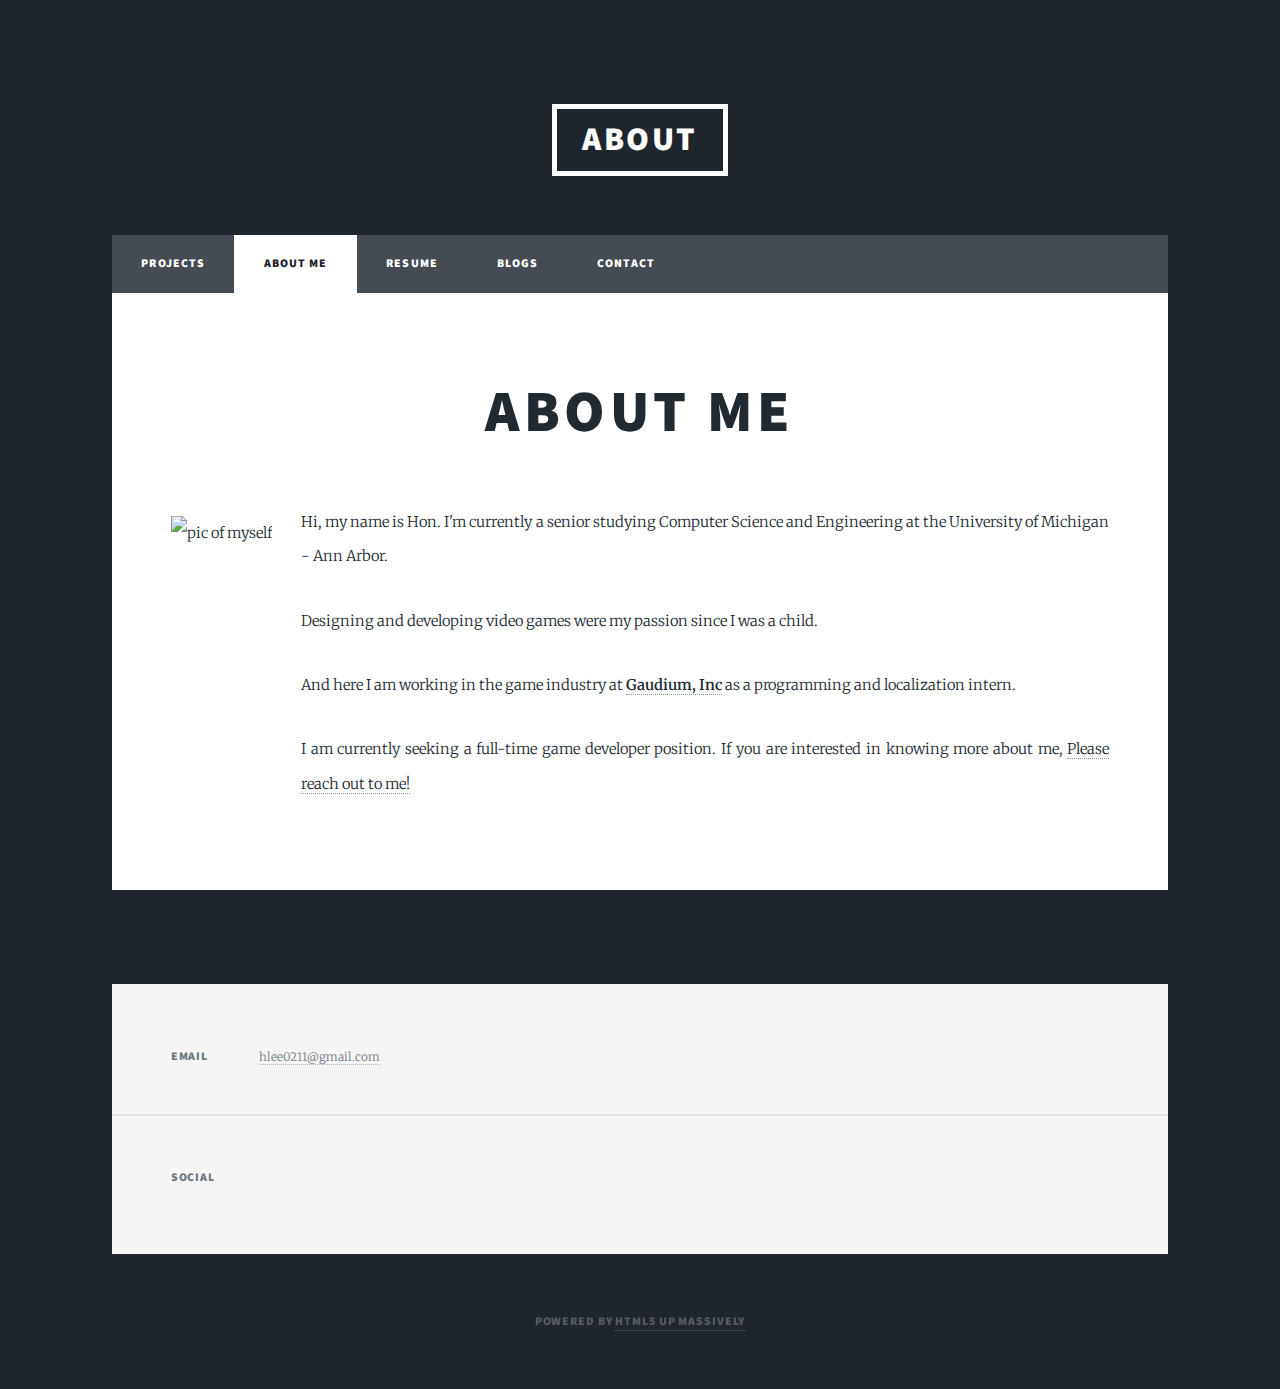
==== aboutme.html @ a2ba88b8 "added 494 p1 for the projects section" ====
<!DOCTYPE HTML>
<!--
	Massively by HTML5 UP
	html5up.net | @ajlkn
	Free for personal and commercial use under the CCA 3.0 license (html5up.net/license)
-->
<html>

<head>
	<title>Hon Lee - About Me</title>
	<meta charset="utf-8" />
	<meta name="viewport" content="width=device-width, initial-scale=1, user-scalable=no" />
	<link rel="stylesheet" href="assets/css/main.css" />
	<link rel="icon" href="/images/city.jpg" type="image/x-icon">
	<noscript>
		<link rel="stylesheet" href="assets/css/noscript.css" />
	</noscript>
</head>

<body class="is-preload">

	<!-- Wrapper -->
	<div id="wrapper">

		<!-- Header -->
		<header id="header">
			<a href="index.html" class="logo">About</a>
		</header>

		<!-- Nav -->
		<nav id="nav">
			<ul class="links">
				<li><a href="index.html">Projects</a></li>
				<li class="active"><a href="aboutme.html">About Me</a></li>
				<li><a href="https://drive.google.com/file/d/1wNzerjUPJfGMa-IlzcF_glGGhJd6Kd8p/view?usp=sharing"
						target="_blank">Resume</a></li>
				<li><a href="blogs.html">Blogs</a></li>
				<li><a href="contact.html">Contact</a></li>
			</ul>

			<ul class="icons">
				<li><a href="https://www.linkedin.com/in/hon-lee-542b43191/" target="_blank"
						class="icon brands alt fa-linkedin"><span class="label">LinkedIn</span></a></li>
				<li><a href="https://github.com/hlee9911" target="_blank" class="icon brands alt fa-github"><span
							class="label">GitHub</span></a></li>
			</ul>
		</nav>

		<!-- Main -->
		<div id="main">

			<!-- Post -->
			<section class="post">
				<header class="major">
					<h1>About Me</h1>
				</header>
				<div class="image left"><img src="images/DSC_0169.jpg" alt="pic of myself" height="450" />
				</div>
				<p>Hi, my name is Hon. I'm currently a senior studying Computer Science and Engineering at the
					University of Michigan -
					Ann Arbor.</p>
				<p>Designing and developing video games were my passion since I was a child.</p>
				<p>And here I am working in the game industry at <a href="https://www.gaudiumstudio.com/"
						target="_blank"><b>Gaudium,
							Inc</b></a> as a
					programming and localization intern. </p>
				<p>I am currently seeking a full-time game developer position.
					If you are interested in knowing more about me, <a href="contact.html">Please reach out to me!</a>
				</p>
				<!--<p>I can't wait to dive deeply in the game industry once I graduate!</p>-->

			</section>
		</div>

		<!-- Footer -->
		<footer id="footer">
			<!--
			<section>
				<form method="post" action="#">
					<div class="fields">
						<div class="field">
							<label for="name">Name</label>
							<input type="text" name="name" id="name" />
						</div>
						<div class="field">
							<label for="email">Email</label>
							<input type="text" name="email" id="email" />
						</div>
						<div class="field">
							<label for="message">Message</label>
							<textarea name="message" id="message" rows="3"></textarea>
						</div>
					</div>
					<ul class="actions">
						<li><input type="submit" value="Send Message" /></li>
					</ul>
				</form>
			</section>
			-->
			<section class="split contact">
				<!--
				<section class="alt">
					<h3>Address</h3>
					<p>1234 Somewhere Road #87257<br />
						Nashville, TN 00000-0000</p>
				</section>
				<section>
					<h3>Phone</h3>
					<p><a href="#">(000) 000-0000</a></p>
				</section>
				-->
				<section>
					<h3>Email</h3>
					<p><a href="mailto:hlee0211@gmail.com">hlee0211@gmail.com</a></p>
				</section>
				<section>
					<h3>Social</h3>
					</ul>
					<ul class="icons alt">
						<li><a href="https://www.linkedin.com/in/hon-lee-542b43191/" target="_blank"
								class="icon brands alt fa-linkedin"><span class="label">LinkedIn</span></a></li>
						<li><a href="https://github.com/hlee9911" target="_blank"
								class="icon brands alt fa-github"><span class="label">GitHub</span></a></li>
					</ul>
					<!--
						<ul class="icons alt">
							<li><a href="#" class="icon brands alt fa-twitter"><span class="label">Twitter</span></a></li>
							<li><a href="#" class="icon brands alt fa-facebook-f"><span class="label">Facebook</span></a>
							</li>
							<li><a href="#" class="icon brands alt fa-instagram"><span class="label">Instagram</span></a>
							</li>
							<li><a href="#" class="icon brands alt fa-github"><span class="label">GitHub</span></a></li>
							</ul>
							-->
				</section>
			</section>
		</footer>

		<!-- Copyright -->
		<div id="copyright">
			<ul>
				<li>Powered by <a href="https://html5up.net">HTML5 UP Massively</a></li>
			</ul>
		</div>

	</div>

	<!-- Scripts -->
	<script src="assets/js/jquery.min.js"></script>
	<script src="assets/js/jquery.scrollex.min.js"></script>
	<script src="assets/js/jquery.scrolly.min.js"></script>
	<script src="assets/js/browser.min.js"></script>
	<script src="assets/js/breakpoints.min.js"></script>
	<script src="assets/js/util.js"></script>
	<script src="assets/js/main.js"></script>

</body>

</html>
---- assets/css/main.css ----
@import url(fontawesome-all.min.css);
@import url("https://fonts.googleapis.com/css?family=Merriweather:300,700,300italic,700italic|Source+Sans+Pro:900");

/*
	Massively by HTML5 UP
	html5up.net | @ajlkn
	Free for personal and commercial use under the CCA 3.0 license (html5up.net/license)
*/

html,
body,
div,
span,
applet,
object,
iframe,
h1,
h2,
h3,
h4,
h5,
h6,
p,
blockquote,
pre,
a,
abbr,
acronym,
address,
big,
cite,
code,
del,
dfn,
em,
img,
ins,
kbd,
q,
s,
samp,
small,
strike,
strong,
sub,
sup,
tt,
var,
b,
u,
i,
center,
dl,
dt,
dd,
ol,
ul,
li,
fieldset,
form,
label,
legend,
table,
caption,
tbody,
tfoot,
thead,
tr,
th,
td,
article,
aside,
canvas,
details,
embed,
figure,
figcaption,
footer,
header,
hgroup,
menu,
nav,
output,
ruby,
section,
summary,
time,
mark,
audio,
video {
	margin: 0;
	padding: 0;
	border: 0;
	font-size: 100%;
	font: inherit;
	vertical-align: baseline;
}

article,
aside,
details,
figcaption,
figure,
footer,
header,
hgroup,
menu,
nav,
section {
	display: block;
}

body {
	line-height: 1;
}

ol,
ul {
	list-style: none;
}

blockquote,
q {
	quotes: none;
}

blockquote:before,
blockquote:after,
q:before,
q:after {
	content: '';
	content: none;
}

table {
	border-collapse: collapse;
	border-spacing: 0;
}

body {
	-webkit-text-size-adjust: none;
}

mark {
	background-color: transparent;
	color: inherit;
}

input::-moz-focus-inner {
	border: 0;
	padding: 0;
}

input,
select,
textarea {
	-moz-appearance: none;
	-webkit-appearance: none;
	-ms-appearance: none;
	appearance: none;
}

/* Basic */

@-ms-viewport {
	width: device-width;
}

body {
	-ms-overflow-style: scrollbar;
}

@media screen and (max-width: 480px) {

	html,
	body {
		min-width: 320px;
	}

}

html {
	box-sizing: border-box;
}

*,
*:before,
*:after {
	box-sizing: inherit;
}

body {
	background-color: #1e252d;
}

body.is-preload *,
body.is-preload *:before,
body.is-preload *:after {
	-moz-animation: none !important;
	-webkit-animation: none !important;
	-ms-animation: none !important;
	animation: none !important;
	-moz-transition: none !important;
	-webkit-transition: none !important;
	-ms-transition: none !important;
	transition: none !important;
}

/* Type */

html {
	font-size: 16pt;
}

@media screen and (max-width: 1680px) {

	html {
		font-size: 12pt;
	}

}

@media screen and (max-width: 1280px) {

	html {
		font-size: 11pt;
	}

}

@media screen and (max-width: 360px) {

	html {
		font-size: 10pt;
	}

}

body {
	color: #212931;
}

body,
input,
select,
textarea {
	font-family: "Merriweather", Georgia, serif;
	font-weight: 300;
	font-size: 1rem;
	line-height: 2.375;
}

a {
	-moz-transition: color 0.2s ease-in-out, background-color 0.2s ease-in-out, border-color 0.2s ease-in-out, box-shadow 0.2s ease-in-out;
	-webkit-transition: color 0.2s ease-in-out, background-color 0.2s ease-in-out, border-color 0.2s ease-in-out, box-shadow 0.2s ease-in-out;
	-ms-transition: color 0.2s ease-in-out, background-color 0.2s ease-in-out, border-color 0.2s ease-in-out, box-shadow 0.2s ease-in-out;
	transition: color 0.2s ease-in-out, background-color 0.2s ease-in-out, border-color 0.2s ease-in-out, box-shadow 0.2s ease-in-out;
	border-bottom: dotted 1px;
	text-decoration: none;
}

a:hover {
	border-bottom-color: transparent;
}

strong,
b {
	font-weight: 600;
}

em,
i {
	font-style: italic;
}

p {
	text-align: justify;
	margin: 0 0 2rem 0;
}

h1,
h2,
h3,
h4,
h5,
h6 {
	font-family: "Source Sans Pro", Helvetica, sans-serif;
	font-weight: 900;
	line-height: 1.5;
	letter-spacing: 0.075em;
	text-transform: uppercase;
	margin: 0 0 1rem 0;
}

h1 a,
h2 a,
h3 a,
h4 a,
h5 a,
h6 a {
	border-bottom: 0;
	color: inherit;
	text-decoration: none;
}

h1 {
	font-size: 4rem;
	line-height: 1.1;
	margin: 0 0 2rem 0;
}

h2 {
	font-size: 1.75rem;
	line-height: 1.3;
	margin: 0 0 1.5rem 0;
}

h3 {
	font-size: 1.25rem;
	margin: 0 0 1.5rem 0;
}

h4 {
	font-size: 1rem;
}

h5 {
	font-size: 0.9rem;
}

h6 {
	font-size: 0.8rem;
}

sub {
	font-size: 0.8rem;
	position: relative;
	top: 0.5rem;
}

sup {
	font-size: 0.8rem;
	position: relative;
	top: -0.5rem;
}

blockquote {
	border-left: solid 4px;
	font-style: italic;
	margin: 0 0 2rem 0;
	padding: 0.5rem 0 0.5rem 2rem;
}

code {
	border: solid 2px;
	font-family: "Courier New", monospace;
	font-size: 0.9rem;
	margin: 0 0.25rem;
	padding: 0.25rem 0.65rem;
}

pre {
	-webkit-overflow-scrolling: touch;
	font-family: "Courier New", monospace;
	font-size: 0.9rem;
	margin: 0 0 2rem 0;
}

pre code {
	display: block;
	line-height: 1.75;
	padding: 1rem 1.5rem;
	overflow-x: auto;
}

hr {
	border: 0;
	border-bottom: solid 2px;
	margin: 3rem 0;
}

hr.major {
	margin: 5rem 0;
}

.align-left {
	text-align: left;
}

.align-center {
	text-align: center;
}

.align-right {
	text-align: right;
}

input,
select,
textarea {
	color: #212931;
}

a {
	color: #212931;
	border-bottom-color: rgba(33, 41, 49, 0.5);
}

a:hover {
	border-bottom-color: transparent;
	color: #18bfef !important;
}

strong,
b {
	color: #212931;
}

h1,
h2,
h3,
h4,
h5,
h6 {
	color: #212931;
}

blockquote {
	border-left-color: #eeeeee;
}

code {
	background: rgba(220, 220, 220, 0.25);
	border-color: #eeeeee;
}

hr {
	border-bottom-color: #eeeeee;
}

/* Row */

.row {
	display: flex;
	flex-wrap: wrap;
	box-sizing: border-box;
	align-items: stretch;
}

.row>* {
	box-sizing: border-box;
}

.row.gtr-uniform>*> :last-child {
	margin-bottom: 0;
}

.row.aln-left {
	justify-content: flex-start;
}

.row.aln-center {
	justify-content: center;
}

.row.aln-right {
	justify-content: flex-end;
}

.row.aln-top {
	align-items: flex-start;
}

.row.aln-middle {
	align-items: center;
}

.row.aln-bottom {
	align-items: flex-end;
}

.row>.imp {
	order: -1;
}

.row>.col-1 {
	width: 8.33333%;
}

.row>.off-1 {
	margin-left: 8.33333%;
}

.row>.col-2 {
	width: 16.66667%;
}

.row>.off-2 {
	margin-left: 16.66667%;
}

.row>.col-3 {
	width: 25%;
}

.row>.off-3 {
	margin-left: 25%;
}

.row>.col-4 {
	width: 33.33333%;
}

.row>.off-4 {
	margin-left: 33.33333%;
}

.row>.col-5 {
	width: 41.66667%;
}

.row>.off-5 {
	margin-left: 41.66667%;
}

.row>.col-6 {
	width: 50%;
}

.row>.off-6 {
	margin-left: 50%;
}

.row>.col-7 {
	width: 58.33333%;
}

.row>.off-7 {
	margin-left: 58.33333%;
}

.row>.col-8 {
	width: 66.66667%;
}

.row>.off-8 {
	margin-left: 66.66667%;
}

.row>.col-9 {
	width: 75%;
}

.row>.off-9 {
	margin-left: 75%;
}

.row>.col-10 {
	width: 83.33333%;
}

.row>.off-10 {
	margin-left: 83.33333%;
}

.row>.col-11 {
	width: 91.66667%;
}

.row>.off-11 {
	margin-left: 91.66667%;
}

.row>.col-12 {
	width: 100%;
}

.row>.off-12 {
	margin-left: 100%;
}

.row.gtr-0 {
	margin-top: 0;
	margin-left: 0rem;
}

.row.gtr-0>* {
	padding: 0 0 0 0rem;
}

.row.gtr-0.gtr-uniform {
	margin-top: 0rem;
}

.row.gtr-0.gtr-uniform>* {
	padding-top: 0rem;
}

.row.gtr-25 {
	margin-top: 0;
	margin-left: -0.375rem;
}

.row.gtr-25>* {
	padding: 0 0 0 0.375rem;
}

.row.gtr-25.gtr-uniform {
	margin-top: -0.375rem;
}

.row.gtr-25.gtr-uniform>* {
	padding-top: 0.375rem;
}

.row.gtr-50 {
	margin-top: 0;
	margin-left: -0.75rem;
}

.row.gtr-50>* {
	padding: 0 0 0 0.75rem;
}

.row.gtr-50.gtr-uniform {
	margin-top: -0.75rem;
}

.row.gtr-50.gtr-uniform>* {
	padding-top: 0.75rem;
}

.row {
	margin-top: 0;
	margin-left: -1.5rem;
}

.row>* {
	padding: 0 0 0 1.5rem;
}

.row.gtr-uniform {
	margin-top: -1.5rem;
}

.row.gtr-uniform>* {
	padding-top: 1.5rem;
}

.row.gtr-150 {
	margin-top: 0;
	margin-left: -2.25rem;
}

.row.gtr-150>* {
	padding: 0 0 0 2.25rem;
}

.row.gtr-150.gtr-uniform {
	margin-top: -2.25rem;
}

.row.gtr-150.gtr-uniform>* {
	padding-top: 2.25rem;
}

.row.gtr-200 {
	margin-top: 0;
	margin-left: -3rem;
}

.row.gtr-200>* {
	padding: 0 0 0 3rem;
}

.row.gtr-200.gtr-uniform {
	margin-top: -3rem;
}

.row.gtr-200.gtr-uniform>* {
	padding-top: 3rem;
}

@media screen and (max-width: 1680px) {

	.row {
		display: flex;
		flex-wrap: wrap;
		box-sizing: border-box;
		align-items: stretch;
	}

	.row>* {
		box-sizing: border-box;
	}

	.row.gtr-uniform>*> :last-child {
		margin-bottom: 0;
	}

	.row.aln-left {
		justify-content: flex-start;
	}

	.row.aln-center {
		justify-content: center;
	}

	.row.aln-right {
		justify-content: flex-end;
	}

	.row.aln-top {
		align-items: flex-start;
	}

	.row.aln-middle {
		align-items: center;
	}

	.row.aln-bottom {
		align-items: flex-end;
	}

	.row>.imp-xlarge {
		order: -1;
	}

	.row>.col-1-xlarge {
		width: 8.33333%;
	}

	.row>.off-1-xlarge {
		margin-left: 8.33333%;
	}

	.row>.col-2-xlarge {
		width: 16.66667%;
	}

	.row>.off-2-xlarge {
		margin-left: 16.66667%;
	}

	.row>.col-3-xlarge {
		width: 25%;
	}

	.row>.off-3-xlarge {
		margin-left: 25%;
	}

	.row>.col-4-xlarge {
		width: 33.33333%;
	}

	.row>.off-4-xlarge {
		margin-left: 33.33333%;
	}

	.row>.col-5-xlarge {
		width: 41.66667%;
	}

	.row>.off-5-xlarge {
		margin-left: 41.66667%;
	}

	.row>.col-6-xlarge {
		width: 50%;
	}

	.row>.off-6-xlarge {
		margin-left: 50%;
	}

	.row>.col-7-xlarge {
		width: 58.33333%;
	}

	.row>.off-7-xlarge {
		margin-left: 58.33333%;
	}

	.row>.col-8-xlarge {
		width: 66.66667%;
	}

	.row>.off-8-xlarge {
		margin-left: 66.66667%;
	}

	.row>.col-9-xlarge {
		width: 75%;
	}

	.row>.off-9-xlarge {
		margin-left: 75%;
	}

	.row>.col-10-xlarge {
		width: 83.33333%;
	}

	.row>.off-10-xlarge {
		margin-left: 83.33333%;
	}

	.row>.col-11-xlarge {
		width: 91.66667%;
	}

	.row>.off-11-xlarge {
		margin-left: 91.66667%;
	}

	.row>.col-12-xlarge {
		width: 100%;
	}

	.row>.off-12-xlarge {
		margin-left: 100%;
	}

	.row.gtr-0 {
		margin-top: 0;
		margin-left: 0rem;
	}

	.row.gtr-0>* {
		padding: 0 0 0 0rem;
	}

	.row.gtr-0.gtr-uniform {
		margin-top: 0rem;
	}

	.row.gtr-0.gtr-uniform>* {
		padding-top: 0rem;
	}

	.row.gtr-25 {
		margin-top: 0;
		margin-left: -0.375rem;
	}

	.row.gtr-25>* {
		padding: 0 0 0 0.375rem;
	}

	.row.gtr-25.gtr-uniform {
		margin-top: -0.375rem;
	}

	.row.gtr-25.gtr-uniform>* {
		padding-top: 0.375rem;
	}

	.row.gtr-50 {
		margin-top: 0;
		margin-left: -0.75rem;
	}

	.row.gtr-50>* {
		padding: 0 0 0 0.75rem;
	}

	.row.gtr-50.gtr-uniform {
		margin-top: -0.75rem;
	}

	.row.gtr-50.gtr-uniform>* {
		padding-top: 0.75rem;
	}

	.row {
		margin-top: 0;
		margin-left: -1.5rem;
	}

	.row>* {
		padding: 0 0 0 1.5rem;
	}

	.row.gtr-uniform {
		margin-top: -1.5rem;
	}

	.row.gtr-uniform>* {
		padding-top: 1.5rem;
	}

	.row.gtr-150 {
		margin-top: 0;
		margin-left: -2.25rem;
	}

	.row.gtr-150>* {
		padding: 0 0 0 2.25rem;
	}

	.row.gtr-150.gtr-uniform {
		margin-top: -2.25rem;
	}

	.row.gtr-150.gtr-uniform>* {
		padding-top: 2.25rem;
	}

	.row.gtr-200 {
		margin-top: 0;
		margin-left: -3rem;
	}

	.row.gtr-200>* {
		padding: 0 0 0 3rem;
	}

	.row.gtr-200.gtr-uniform {
		margin-top: -3rem;
	}

	.row.gtr-200.gtr-uniform>* {
		padding-top: 3rem;
	}

}

@media screen and (max-width: 1280px) {

	.row {
		display: flex;
		flex-wrap: wrap;
		box-sizing: border-box;
		align-items: stretch;
	}

	.row>* {
		box-sizing: border-box;
	}

	.row.gtr-uniform>*> :last-child {
		margin-bottom: 0;
	}

	.row.aln-left {
		justify-content: flex-start;
	}

	.row.aln-center {
		justify-content: center;
	}

	.row.aln-right {
		justify-content: flex-end;
	}

	.row.aln-top {
		align-items: flex-start;
	}

	.row.aln-middle {
		align-items: center;
	}

	.row.aln-bottom {
		align-items: flex-end;
	}

	.row>.imp-large {
		order: -1;
	}

	.row>.col-1-large {
		width: 8.33333%;
	}

	.row>.off-1-large {
		margin-left: 8.33333%;
	}

	.row>.col-2-large {
		width: 16.66667%;
	}

	.row>.off-2-large {
		margin-left: 16.66667%;
	}

	.row>.col-3-large {
		width: 25%;
	}

	.row>.off-3-large {
		margin-left: 25%;
	}

	.row>.col-4-large {
		width: 33.33333%;
	}

	.row>.off-4-large {
		margin-left: 33.33333%;
	}

	.row>.col-5-large {
		width: 41.66667%;
	}

	.row>.off-5-large {
		margin-left: 41.66667%;
	}

	.row>.col-6-large {
		width: 50%;
	}

	.row>.off-6-large {
		margin-left: 50%;
	}

	.row>.col-7-large {
		width: 58.33333%;
	}

	.row>.off-7-large {
		margin-left: 58.33333%;
	}

	.row>.col-8-large {
		width: 66.66667%;
	}

	.row>.off-8-large {
		margin-left: 66.66667%;
	}

	.row>.col-9-large {
		width: 75%;
	}

	.row>.off-9-large {
		margin-left: 75%;
	}

	.row>.col-10-large {
		width: 83.33333%;
	}

	.row>.off-10-large {
		margin-left: 83.33333%;
	}

	.row>.col-11-large {
		width: 91.66667%;
	}

	.row>.off-11-large {
		margin-left: 91.66667%;
	}

	.row>.col-12-large {
		width: 100%;
	}

	.row>.off-12-large {
		margin-left: 100%;
	}

	.row.gtr-0 {
		margin-top: 0;
		margin-left: 0rem;
	}

	.row.gtr-0>* {
		padding: 0 0 0 0rem;
	}

	.row.gtr-0.gtr-uniform {
		margin-top: 0rem;
	}

	.row.gtr-0.gtr-uniform>* {
		padding-top: 0rem;
	}

	.row.gtr-25 {
		margin-top: 0;
		margin-left: -0.375rem;
	}

	.row.gtr-25>* {
		padding: 0 0 0 0.375rem;
	}

	.row.gtr-25.gtr-uniform {
		margin-top: -0.375rem;
	}

	.row.gtr-25.gtr-uniform>* {
		padding-top: 0.375rem;
	}

	.row.gtr-50 {
		margin-top: 0;
		margin-left: -0.75rem;
	}

	.row.gtr-50>* {
		padding: 0 0 0 0.75rem;
	}

	.row.gtr-50.gtr-uniform {
		margin-top: -0.75rem;
	}

	.row.gtr-50.gtr-uniform>* {
		padding-top: 0.75rem;
	}

	.row {
		margin-top: 0;
		margin-left: -1.5rem;
	}

	.row>* {
		padding: 0 0 0 1.5rem;
	}

	.row.gtr-uniform {
		margin-top: -1.5rem;
	}

	.row.gtr-uniform>* {
		padding-top: 1.5rem;
	}

	.row.gtr-150 {
		margin-top: 0;
		margin-left: -2.25rem;
	}

	.row.gtr-150>* {
		padding: 0 0 0 2.25rem;
	}

	.row.gtr-150.gtr-uniform {
		margin-top: -2.25rem;
	}

	.row.gtr-150.gtr-uniform>* {
		padding-top: 2.25rem;
	}

	.row.gtr-200 {
		margin-top: 0;
		margin-left: -3rem;
	}

	.row.gtr-200>* {
		padding: 0 0 0 3rem;
	}

	.row.gtr-200.gtr-uniform {
		margin-top: -3rem;
	}

	.row.gtr-200.gtr-uniform>* {
		padding-top: 3rem;
	}

}

@media screen and (max-width: 980px) {

	.row {
		display: flex;
		flex-wrap: wrap;
		box-sizing: border-box;
		align-items: stretch;
	}

	.row>* {
		box-sizing: border-box;
	}

	.row.gtr-uniform>*> :last-child {
		margin-bottom: 0;
	}

	.row.aln-left {
		justify-content: flex-start;
	}

	.row.aln-center {
		justify-content: center;
	}

	.row.aln-right {
		justify-content: flex-end;
	}

	.row.aln-top {
		align-items: flex-start;
	}

	.row.aln-middle {
		align-items: center;
	}

	.row.aln-bottom {
		align-items: flex-end;
	}

	.row>.imp-medium {
		order: -1;
	}

	.row>.col-1-medium {
		width: 8.33333%;
	}

	.row>.off-1-medium {
		margin-left: 8.33333%;
	}

	.row>.col-2-medium {
		width: 16.66667%;
	}

	.row>.off-2-medium {
		margin-left: 16.66667%;
	}

	.row>.col-3-medium {
		width: 25%;
	}

	.row>.off-3-medium {
		margin-left: 25%;
	}

	.row>.col-4-medium {
		width: 33.33333%;
	}

	.row>.off-4-medium {
		margin-left: 33.33333%;
	}

	.row>.col-5-medium {
		width: 41.66667%;
	}

	.row>.off-5-medium {
		margin-left: 41.66667%;
	}

	.row>.col-6-medium {
		width: 50%;
	}

	.row>.off-6-medium {
		margin-left: 50%;
	}

	.row>.col-7-medium {
		width: 58.33333%;
	}

	.row>.off-7-medium {
		margin-left: 58.33333%;
	}

	.row>.col-8-medium {
		width: 66.66667%;
	}

	.row>.off-8-medium {
		margin-left: 66.66667%;
	}

	.row>.col-9-medium {
		width: 75%;
	}

	.row>.off-9-medium {
		margin-left: 75%;
	}

	.row>.col-10-medium {
		width: 83.33333%;
	}

	.row>.off-10-medium {
		margin-left: 83.33333%;
	}

	.row>.col-11-medium {
		width: 91.66667%;
	}

	.row>.off-11-medium {
		margin-left: 91.66667%;
	}

	.row>.col-12-medium {
		width: 100%;
	}

	.row>.off-12-medium {
		margin-left: 100%;
	}

	.row.gtr-0 {
		margin-top: 0;
		margin-left: 0rem;
	}

	.row.gtr-0>* {
		padding: 0 0 0 0rem;
	}

	.row.gtr-0.gtr-uniform {
		margin-top: 0rem;
	}

	.row.gtr-0.gtr-uniform>* {
		padding-top: 0rem;
	}

	.row.gtr-25 {
		margin-top: 0;
		margin-left: -0.375rem;
	}

	.row.gtr-25>* {
		padding: 0 0 0 0.375rem;
	}

	.row.gtr-25.gtr-uniform {
		margin-top: -0.375rem;
	}

	.row.gtr-25.gtr-uniform>* {
		padding-top: 0.375rem;
	}

	.row.gtr-50 {
		margin-top: 0;
		margin-left: -0.75rem;
	}

	.row.gtr-50>* {
		padding: 0 0 0 0.75rem;
	}

	.row.gtr-50.gtr-uniform {
		margin-top: -0.75rem;
	}

	.row.gtr-50.gtr-uniform>* {
		padding-top: 0.75rem;
	}

	.row {
		margin-top: 0;
		margin-left: -1.5rem;
	}

	.row>* {
		padding: 0 0 0 1.5rem;
	}

	.row.gtr-uniform {
		margin-top: -1.5rem;
	}

	.row.gtr-uniform>* {
		padding-top: 1.5rem;
	}

	.row.gtr-150 {
		margin-top: 0;
		margin-left: -2.25rem;
	}

	.row.gtr-150>* {
		padding: 0 0 0 2.25rem;
	}

	.row.gtr-150.gtr-uniform {
		margin-top: -2.25rem;
	}

	.row.gtr-150.gtr-uniform>* {
		padding-top: 2.25rem;
	}

	.row.gtr-200 {
		margin-top: 0;
		margin-left: -3rem;
	}

	.row.gtr-200>* {
		padding: 0 0 0 3rem;
	}

	.row.gtr-200.gtr-uniform {
		margin-top: -3rem;
	}

	.row.gtr-200.gtr-uniform>* {
		padding-top: 3rem;
	}

}

@media screen and (max-width: 736px) {

	.row {
		display: flex;
		flex-wrap: wrap;
		box-sizing: border-box;
		align-items: stretch;
	}

	.row>* {
		box-sizing: border-box;
	}

	.row.gtr-uniform>*> :last-child {
		margin-bottom: 0;
	}

	.row.aln-left {
		justify-content: flex-start;
	}

	.row.aln-center {
		justify-content: center;
	}

	.row.aln-right {
		justify-content: flex-end;
	}

	.row.aln-top {
		align-items: flex-start;
	}

	.row.aln-middle {
		align-items: center;
	}

	.row.aln-bottom {
		align-items: flex-end;
	}

	.row>.imp-small {
		order: -1;
	}

	.row>.col-1-small {
		width: 8.33333%;
	}

	.row>.off-1-small {
		margin-left: 8.33333%;
	}

	.row>.col-2-small {
		width: 16.66667%;
	}

	.row>.off-2-small {
		margin-left: 16.66667%;
	}

	.row>.col-3-small {
		width: 25%;
	}

	.row>.off-3-small {
		margin-left: 25%;
	}

	.row>.col-4-small {
		width: 33.33333%;
	}

	.row>.off-4-small {
		margin-left: 33.33333%;
	}

	.row>.col-5-small {
		width: 41.66667%;
	}

	.row>.off-5-small {
		margin-left: 41.66667%;
	}

	.row>.col-6-small {
		width: 50%;
	}

	.row>.off-6-small {
		margin-left: 50%;
	}

	.row>.col-7-small {
		width: 58.33333%;
	}

	.row>.off-7-small {
		margin-left: 58.33333%;
	}

	.row>.col-8-small {
		width: 66.66667%;
	}

	.row>.off-8-small {
		margin-left: 66.66667%;
	}

	.row>.col-9-small {
		width: 75%;
	}

	.row>.off-9-small {
		margin-left: 75%;
	}

	.row>.col-10-small {
		width: 83.33333%;
	}

	.row>.off-10-small {
		margin-left: 83.33333%;
	}

	.row>.col-11-small {
		width: 91.66667%;
	}

	.row>.off-11-small {
		margin-left: 91.66667%;
	}

	.row>.col-12-small {
		width: 100%;
	}

	.row>.off-12-small {
		margin-left: 100%;
	}

	.row.gtr-0 {
		margin-top: 0;
		margin-left: 0rem;
	}

	.row.gtr-0>* {
		padding: 0 0 0 0rem;
	}

	.row.gtr-0.gtr-uniform {
		margin-top: 0rem;
	}

	.row.gtr-0.gtr-uniform>* {
		padding-top: 0rem;
	}

	.row.gtr-25 {
		margin-top: 0;
		margin-left: -0.375rem;
	}

	.row.gtr-25>* {
		padding: 0 0 0 0.375rem;
	}

	.row.gtr-25.gtr-uniform {
		margin-top: -0.375rem;
	}

	.row.gtr-25.gtr-uniform>* {
		padding-top: 0.375rem;
	}

	.row.gtr-50 {
		margin-top: 0;
		margin-left: -0.75rem;
	}

	.row.gtr-50>* {
		padding: 0 0 0 0.75rem;
	}

	.row.gtr-50.gtr-uniform {
		margin-top: -0.75rem;
	}

	.row.gtr-50.gtr-uniform>* {
		padding-top: 0.75rem;
	}

	.row {
		margin-top: 0;
		margin-left: -1.5rem;
	}

	.row>* {
		padding: 0 0 0 1.5rem;
	}

	.row.gtr-uniform {
		margin-top: -1.5rem;
	}

	.row.gtr-uniform>* {
		padding-top: 1.5rem;
	}

	.row.gtr-150 {
		margin-top: 0;
		margin-left: -2.25rem;
	}

	.row.gtr-150>* {
		padding: 0 0 0 2.25rem;
	}

	.row.gtr-150.gtr-uniform {
		margin-top: -2.25rem;
	}

	.row.gtr-150.gtr-uniform>* {
		padding-top: 2.25rem;
	}

	.row.gtr-200 {
		margin-top: 0;
		margin-left: -3rem;
	}

	.row.gtr-200>* {
		padding: 0 0 0 3rem;
	}

	.row.gtr-200.gtr-uniform {
		margin-top: -3rem;
	}

	.row.gtr-200.gtr-uniform>* {
		padding-top: 3rem;
	}

}

@media screen and (max-width: 480px) {

	.row {
		display: flex;
		flex-wrap: wrap;
		box-sizing: border-box;
		align-items: stretch;
	}

	.row>* {
		box-sizing: border-box;
	}

	.row.gtr-uniform>*> :last-child {
		margin-bottom: 0;
	}

	.row.aln-left {
		justify-content: flex-start;
	}

	.row.aln-center {
		justify-content: center;
	}

	.row.aln-right {
		justify-content: flex-end;
	}

	.row.aln-top {
		align-items: flex-start;
	}

	.row.aln-middle {
		align-items: center;
	}

	.row.aln-bottom {
		align-items: flex-end;
	}

	.row>.imp-xsmall {
		order: -1;
	}

	.row>.col-1-xsmall {
		width: 8.33333%;
	}

	.row>.off-1-xsmall {
		margin-left: 8.33333%;
	}

	.row>.col-2-xsmall {
		width: 16.66667%;
	}

	.row>.off-2-xsmall {
		margin-left: 16.66667%;
	}

	.row>.col-3-xsmall {
		width: 25%;
	}

	.row>.off-3-xsmall {
		margin-left: 25%;
	}

	.row>.col-4-xsmall {
		width: 33.33333%;
	}

	.row>.off-4-xsmall {
		margin-left: 33.33333%;
	}

	.row>.col-5-xsmall {
		width: 41.66667%;
	}

	.row>.off-5-xsmall {
		margin-left: 41.66667%;
	}

	.row>.col-6-xsmall {
		width: 50%;
	}

	.row>.off-6-xsmall {
		margin-left: 50%;
	}

	.row>.col-7-xsmall {
		width: 58.33333%;
	}

	.row>.off-7-xsmall {
		margin-left: 58.33333%;
	}

	.row>.col-8-xsmall {
		width: 66.66667%;
	}

	.row>.off-8-xsmall {
		margin-left: 66.66667%;
	}

	.row>.col-9-xsmall {
		width: 75%;
	}

	.row>.off-9-xsmall {
		margin-left: 75%;
	}

	.row>.col-10-xsmall {
		width: 83.33333%;
	}

	.row>.off-10-xsmall {
		margin-left: 83.33333%;
	}

	.row>.col-11-xsmall {
		width: 91.66667%;
	}

	.row>.off-11-xsmall {
		margin-left: 91.66667%;
	}

	.row>.col-12-xsmall {
		width: 100%;
	}

	.row>.off-12-xsmall {
		margin-left: 100%;
	}

	.row.gtr-0 {
		margin-top: 0;
		margin-left: 0rem;
	}

	.row.gtr-0>* {
		padding: 0 0 0 0rem;
	}

	.row.gtr-0.gtr-uniform {
		margin-top: 0rem;
	}

	.row.gtr-0.gtr-uniform>* {
		padding-top: 0rem;
	}

	.row.gtr-25 {
		margin-top: 0;
		margin-left: -0.375rem;
	}

	.row.gtr-25>* {
		padding: 0 0 0 0.375rem;
	}

	.row.gtr-25.gtr-uniform {
		margin-top: -0.375rem;
	}

	.row.gtr-25.gtr-uniform>* {
		padding-top: 0.375rem;
	}

	.row.gtr-50 {
		margin-top: 0;
		margin-left: -0.75rem;
	}

	.row.gtr-50>* {
		padding: 0 0 0 0.75rem;
	}

	.row.gtr-50.gtr-uniform {
		margin-top: -0.75rem;
	}

	.row.gtr-50.gtr-uniform>* {
		padding-top: 0.75rem;
	}

	.row {
		margin-top: 0;
		margin-left: -1.5rem;
	}

	.row>* {
		padding: 0 0 0 1.5rem;
	}

	.row.gtr-uniform {
		margin-top: -1.5rem;
	}

	.row.gtr-uniform>* {
		padding-top: 1.5rem;
	}

	.row.gtr-150 {
		margin-top: 0;
		margin-left: -2.25rem;
	}

	.row.gtr-150>* {
		padding: 0 0 0 2.25rem;
	}

	.row.gtr-150.gtr-uniform {
		margin-top: -2.25rem;
	}

	.row.gtr-150.gtr-uniform>* {
		padding-top: 2.25rem;
	}

	.row.gtr-200 {
		margin-top: 0;
		margin-left: -3rem;
	}

	.row.gtr-200>* {
		padding: 0 0 0 3rem;
	}

	.row.gtr-200.gtr-uniform {
		margin-top: -3rem;
	}

	.row.gtr-200.gtr-uniform>* {
		padding-top: 3rem;
	}

}

@media screen and (max-width: 360px) {

	.row {
		display: flex;
		flex-wrap: wrap;
		box-sizing: border-box;
		align-items: stretch;
	}

	.row>* {
		box-sizing: border-box;
	}

	.row.gtr-uniform>*> :last-child {
		margin-bottom: 0;
	}

	.row.aln-left {
		justify-content: flex-start;
	}

	.row.aln-center {
		justify-content: center;
	}

	.row.aln-right {
		justify-content: flex-end;
	}

	.row.aln-top {
		align-items: flex-start;
	}

	.row.aln-middle {
		align-items: center;
	}

	.row.aln-bottom {
		align-items: flex-end;
	}

	.row>.imp-xxsmall {
		order: -1;
	}

	.row>.col-1-xxsmall {
		width: 8.33333%;
	}

	.row>.off-1-xxsmall {
		margin-left: 8.33333%;
	}

	.row>.col-2-xxsmall {
		width: 16.66667%;
	}

	.row>.off-2-xxsmall {
		margin-left: 16.66667%;
	}

	.row>.col-3-xxsmall {
		width: 25%;
	}

	.row>.off-3-xxsmall {
		margin-left: 25%;
	}

	.row>.col-4-xxsmall {
		width: 33.33333%;
	}

	.row>.off-4-xxsmall {
		margin-left: 33.33333%;
	}

	.row>.col-5-xxsmall {
		width: 41.66667%;
	}

	.row>.off-5-xxsmall {
		margin-left: 41.66667%;
	}

	.row>.col-6-xxsmall {
		width: 50%;
	}

	.row>.off-6-xxsmall {
		margin-left: 50%;
	}

	.row>.col-7-xxsmall {
		width: 58.33333%;
	}

	.row>.off-7-xxsmall {
		margin-left: 58.33333%;
	}

	.row>.col-8-xxsmall {
		width: 66.66667%;
	}

	.row>.off-8-xxsmall {
		margin-left: 66.66667%;
	}

	.row>.col-9-xxsmall {
		width: 75%;
	}

	.row>.off-9-xxsmall {
		margin-left: 75%;
	}

	.row>.col-10-xxsmall {
		width: 83.33333%;
	}

	.row>.off-10-xxsmall {
		margin-left: 83.33333%;
	}

	.row>.col-11-xxsmall {
		width: 91.66667%;
	}

	.row>.off-11-xxsmall {
		margin-left: 91.66667%;
	}

	.row>.col-12-xxsmall {
		width: 100%;
	}

	.row>.off-12-xxsmall {
		margin-left: 100%;
	}

	.row.gtr-0 {
		margin-top: 0;
		margin-left: 0rem;
	}

	.row.gtr-0>* {
		padding: 0 0 0 0rem;
	}

	.row.gtr-0.gtr-uniform {
		margin-top: 0rem;
	}

	.row.gtr-0.gtr-uniform>* {
		padding-top: 0rem;
	}

	.row.gtr-25 {
		margin-top: 0;
		margin-left: -0.375rem;
	}

	.row.gtr-25>* {
		padding: 0 0 0 0.375rem;
	}

	.row.gtr-25.gtr-uniform {
		margin-top: -0.375rem;
	}

	.row.gtr-25.gtr-uniform>* {
		padding-top: 0.375rem;
	}

	.row.gtr-50 {
		margin-top: 0;
		margin-left: -0.75rem;
	}

	.row.gtr-50>* {
		padding: 0 0 0 0.75rem;
	}

	.row.gtr-50.gtr-uniform {
		margin-top: -0.75rem;
	}

	.row.gtr-50.gtr-uniform>* {
		padding-top: 0.75rem;
	}

	.row {
		margin-top: 0;
		margin-left: -1.5rem;
	}

	.row>* {
		padding: 0 0 0 1.5rem;
	}

	.row.gtr-uniform {
		margin-top: -1.5rem;
	}

	.row.gtr-uniform>* {
		padding-top: 1.5rem;
	}

	.row.gtr-150 {
		margin-top: 0;
		margin-left: -2.25rem;
	}

	.row.gtr-150>* {
		padding: 0 0 0 2.25rem;
	}

	.row.gtr-150.gtr-uniform {
		margin-top: -2.25rem;
	}

	.row.gtr-150.gtr-uniform>* {
		padding-top: 2.25rem;
	}

	.row.gtr-200 {
		margin-top: 0;
		margin-left: -3rem;
	}

	.row.gtr-200>* {
		padding: 0 0 0 3rem;
	}

	.row.gtr-200.gtr-uniform {
		margin-top: -3rem;
	}

	.row.gtr-200.gtr-uniform>* {
		padding-top: 3rem;
	}

}

/* Box */

.box {
	border: solid 2px;
	margin-bottom: 2rem;
	padding: 1.5rem;
}

.box> :last-child,
.box> :last-child> :last-child,
.box> :last-child> :last-child> :last-child {
	margin-bottom: 0;
}

.box.alt {
	border: 0;
	border-radius: 0;
	padding: 0;
}

.box {
	border-color: #eeeeee;
}

/* Button */

input[type="submit"],
input[type="reset"],
input[type="button"],
button,
.button {
	-moz-appearance: none;
	-webkit-appearance: none;
	-ms-appearance: none;
	appearance: none;
	-moz-transition: background-color 0.2s ease-in-out, box-shadow 0.2s ease-in-out, color 0.2s ease-in-out;
	-webkit-transition: background-color 0.2s ease-in-out, box-shadow 0.2s ease-in-out, color 0.2s ease-in-out;
	-ms-transition: background-color 0.2s ease-in-out, box-shadow 0.2s ease-in-out, color 0.2s ease-in-out;
	transition: background-color 0.2s ease-in-out, box-shadow 0.2s ease-in-out, color 0.2s ease-in-out;
	border: 0;
	border-radius: 0;
	cursor: pointer;
	display: inline-block;
	font-family: "Source Sans Pro", Helvetica, sans-serif;
	font-size: 0.8rem;
	font-weight: 900;
	letter-spacing: 0.075em;
	height: 3rem;
	line-height: 3rem;
	padding: 0 2rem;
	text-align: center;
	text-decoration: none;
	text-transform: uppercase;
	white-space: nowrap;
}

input[type="submit"].icon:before,
input[type="reset"].icon:before,
input[type="button"].icon:before,
button.icon:before,
.button.icon:before {
	margin-right: 0.5rem;
}

input[type="submit"].icon.solo,
input[type="reset"].icon.solo,
input[type="button"].icon.solo,
button.icon.solo,
.button.icon.solo {
	position: relative;
	width: 4rem;
	height: 4rem;
	line-height: 4rem;
	border-radius: 4rem;
	text-indent: 4rem;
	overflow: hidden;
	padding: 0;
	white-space: nowrap;
}

input[type="submit"].icon.solo:before,
input[type="reset"].icon.solo:before,
input[type="button"].icon.solo:before,
button.icon.solo:before,
.button.icon.solo:before {
	position: absolute;
	display: block;
	top: 0;
	left: 0;
	width: inherit;
	height: inherit;
	line-height: inherit;
	font-size: 1.25rem;
	margin-right: 0;
	text-align: center;
	text-indent: 0;
}

input[type="submit"].fit,
input[type="reset"].fit,
input[type="button"].fit,
button.fit,
.button.fit {
	width: 100%;
}

input[type="submit"].small,
input[type="reset"].small,
input[type="button"].small,
button.small,
.button.small {
	font-size: 0.7rem;
	height: 2.5rem;
	line-height: 2.5rem;
	padding: 0 1.5rem;
}

input[type="submit"].large,
input[type="reset"].large,
input[type="button"].large,
button.large,
.button.large {
	font-size: 0.9rem;
	height: 3.5rem;
	line-height: 3.5rem;
	padding: 0 2.75rem;
}

@media screen and (max-width: 980px) {

	input[type="submit"],
	input[type="reset"],
	input[type="button"],
	button,
	.button {
		font-size: 0.9rem;
		height: 3.25rem;
		line-height: 3.25rem;
	}

	input[type="submit"].large,
	input[type="reset"].large,
	input[type="button"].large,
	button.large,
	.button.large {
		font-size: 1rem;
		height: 3.75rem;
		line-height: 3.75rem;
	}

}

input[type="submit"].disabled,
input[type="submit"]:disabled,
input[type="reset"].disabled,
input[type="reset"]:disabled,
input[type="button"].disabled,
input[type="button"]:disabled,
button.disabled,
button:disabled,
.button.disabled,
.button:disabled {
	pointer-events: none;
	opacity: 0.25;
}

input[type="submit"],
input[type="reset"],
input[type="button"],
button,
.button {
	background-color: transparent;
	box-shadow: inset 0 0 0 2px #212931;
	color: #212931 !important;
}

input[type="submit"]:hover,
input[type="reset"]:hover,
input[type="button"]:hover,
button:hover,
.button:hover {
	box-shadow: inset 0 0 0 2px #18bfef;
	color: #18bfef !important;
}

input[type="submit"].primary,
input[type="reset"].primary,
input[type="button"].primary,
button.primary,
.button.primary {
	background-color: #212931;
	box-shadow: none;
	color: #ffffff !important;
}

input[type="submit"].primary:hover,
input[type="reset"].primary:hover,
input[type="button"].primary:hover,
button.primary:hover,
.button.primary:hover {
	background-color: #18bfef;
}

/* Form */

form {
	margin: 0 0 2rem 0;
}

form> :last-child {
	margin-bottom: 0;
}

form>.fields {
	display: -moz-flex;
	display: -webkit-flex;
	display: -ms-flex;
	display: flex;
	-moz-flex-wrap: wrap;
	-webkit-flex-wrap: wrap;
	-ms-flex-wrap: wrap;
	flex-wrap: wrap;
	width: calc(100% + 3rem);
	margin: -1.5rem 0 2rem -1.5rem;
}

form>.fields>.field {
	-moz-flex-grow: 0;
	-webkit-flex-grow: 0;
	-ms-flex-grow: 0;
	flex-grow: 0;
	-moz-flex-shrink: 0;
	-webkit-flex-shrink: 0;
	-ms-flex-shrink: 0;
	flex-shrink: 0;
	padding: 1.5rem 0 0 1.5rem;
	width: calc(100% - 1.5rem);
}

form>.fields>.field.half {
	width: calc(50% - 0.75rem);
}

form>.fields>.field.third {
	width: calc(100%/3 - 0.5rem);
}

form>.fields>.field.quarter {
	width: calc(25% - 0.375rem);
}

@media screen and (max-width: 480px) {

	form>.fields {
		width: calc(100% + 3rem);
		margin: -1.5rem 0 2rem -1.5rem;
	}

	form>.fields>.field {
		padding: 1.5rem 0 0 1.5rem;
		width: calc(100% - 1.5rem);
	}

	form>.fields>.field.half {
		width: calc(100% - 1.5rem);
	}

	form>.fields>.field.third {
		width: calc(100% - 1.5rem);
	}

	form>.fields>.field.quarter {
		width: calc(100% - 1.5rem);
	}

}

label {
	display: block;
	font-family: "Source Sans Pro", Helvetica, sans-serif;
	font-weight: 900;
	line-height: 1.5;
	letter-spacing: 0.075em;
	font-size: 0.8rem;
	text-transform: uppercase;
	margin: 0 0 0.75rem 0;
}

@media screen and (max-width: 980px) {

	label {
		font-size: 0.9rem;
	}

}

input[type="text"],
input[type="password"],
input[type="email"],
select,
textarea {
	-moz-appearance: none;
	-webkit-appearance: none;
	-ms-appearance: none;
	appearance: none;
	background: transparent;
	border-radius: 0;
	border: solid 2px;
	color: inherit;
	display: block;
	outline: 0;
	padding: 0 1rem;
	text-decoration: none;
	width: 100%;
}

input[type="text"]:invalid,
input[type="password"]:invalid,
input[type="email"]:invalid,
select:invalid,
textarea:invalid {
	box-shadow: none;
}

select {
	background-size: 1.25rem;
	background-repeat: no-repeat;
	background-position: calc(100% - 1rem) center;
	height: 3rem;
	padding-right: 3rem;
	text-overflow: ellipsis;
}

select:focus::-ms-value {
	background-color: transparent;
}

select::-ms-expand {
	display: none;
}

input[type="text"],
input[type="password"],
input[type="email"],
select {
	height: 3rem;
}

textarea {
	padding: 0.75rem 1rem;
}

input[type="checkbox"],
input[type="radio"] {
	-moz-appearance: none;
	-webkit-appearance: none;
	-ms-appearance: none;
	appearance: none;
	display: block;
	float: left;
	margin-right: -2rem;
	opacity: 0;
	width: 1rem;
	z-index: -1;
}

input[type="checkbox"]+label,
input[type="radio"]+label {
	text-decoration: none;
	cursor: pointer;
	display: inline-block;
	font-size: 1rem;
	letter-spacing: 0;
	font-family: "Merriweather", Georgia, serif;
	text-transform: none;
	font-weight: 300;
	padding-left: 2.8rem;
	padding-right: 1rem;
	position: relative;
}

input[type="checkbox"]+label:before,
input[type="radio"]+label:before {
	-moz-osx-font-smoothing: grayscale;
	-webkit-font-smoothing: antialiased;
	display: inline-block;
	font-style: normal;
	font-variant: normal;
	text-rendering: auto;
	line-height: 1;
	text-transform: none !important;
	font-family: 'Font Awesome 5 Free';
	font-weight: 900;
}

input[type="checkbox"]+label:before,
input[type="radio"]+label:before {
	border-radius: 0;
	border: solid 2px;
	content: '';
	display: inline-block;
	font-size: 0.8rem;
	height: 1.8rem;
	left: 0;
	line-height: 1.65rem;
	position: absolute;
	text-align: center;
	top: -0.125rem;
	width: 1.8rem;
}

input[type="checkbox"]:checked+label:before,
input[type="radio"]:checked+label:before {
	content: '\f00c';
}

input[type="checkbox"]+label:before {
	border-radius: 0;
}

input[type="radio"]+label:before {
	border-radius: 100%;
}

::-webkit-input-placeholder {
	opacity: 1.0;
}

:-moz-placeholder {
	opacity: 1.0;
}

::-moz-placeholder {
	opacity: 1.0;
}

:-ms-input-placeholder {
	opacity: 1.0;
}

label {
	color: #212931;
}

input[type="text"],
input[type="password"],
input[type="email"],
select,
textarea {
	border-color: #eeeeee;
}

input[type="text"]:focus,
input[type="password"]:focus,
input[type="email"]:focus,
select:focus,
textarea:focus {
	border-color: #18bfef;
}

select {
	background-image: url("data:image/svg+xml;charset=utf8,%3Csvg xmlns='http://www.w3.org/2000/svg' width='40' height='40' preserveAspectRatio='none' viewBox='0 0 40 40'%3E%3Cpath d='M9.4,12.3l10.4,10.4l10.4-10.4c0.2-0.2,0.5-0.4,0.9-0.4c0.3,0,0.6,0.1,0.9,0.4l3.3,3.3c0.2,0.2,0.4,0.5,0.4,0.9 c0,0.4-0.1,0.6-0.4,0.9L20.7,31.9c-0.2,0.2-0.5,0.4-0.9,0.4c-0.3,0-0.6-0.1-0.9-0.4L4.3,17.3c-0.2-0.2-0.4-0.5-0.4-0.9 c0-0.4,0.1-0.6,0.4-0.9l3.3-3.3c0.2-0.2,0.5-0.4,0.9-0.4S9.1,12.1,9.4,12.3z' fill='%23eeeeee' /%3E%3C/svg%3E");
}

select option {
	background-color: #ffffff;
	color: #212931;
}

.select-wrapper:before {
	color: #eeeeee;
}

input[type="checkbox"]+label,
input[type="radio"]+label {
	color: #212931;
}

input[type="checkbox"]+label:before,
input[type="radio"]+label:before {
	border-color: #eeeeee;
}

input[type="checkbox"]:checked+label:before,
input[type="radio"]:checked+label:before {
	background-color: #212931;
	border-color: #212931;
	color: #ffffff;
}

input[type="checkbox"]:focus+label:before,
input[type="radio"]:focus+label:before {
	border-color: #18bfef;
}

::-webkit-input-placeholder {
	color: #909498 !important;
}

:-moz-placeholder {
	color: #909498 !important;
}

::-moz-placeholder {
	color: #909498 !important;
}

:-ms-input-placeholder {
	color: #909498 !important;
}

.formerize-placeholder {
	color: #909498 !important;
}

/* Icon */

.icon {
	text-decoration: none;
	border-bottom: none;
	position: relative;
}

.icon:before {
	-moz-osx-font-smoothing: grayscale;
	-webkit-font-smoothing: antialiased;
	display: inline-block;
	font-style: normal;
	font-variant: normal;
	text-rendering: auto;
	line-height: 1;
	text-transform: none !important;
	font-family: 'Font Awesome 5 Free';
	font-weight: 400;
}

.icon>.label {
	display: none;
}

.icon:before {
	line-height: inherit;
}

.icon.solid:before {
	font-weight: 900;
}

.icon.brands:before {
	font-family: 'Font Awesome 5 Brands';
}

/* Image */

.image {
	border: 0;
	display: inline-block;
	position: relative;
}

.image img {
	display: block;
}

.image.left,
.image.right {
	max-width: 40%;
}

.image.left img,
.image.right img {
	width: 100%;
}

.image.left {
	float: left;
	margin: 0 2rem 2rem 0;
	top: 0.75rem;
}

.image.right {
	float: right;
	margin: 0 0 2rem 2rem;
	top: 0.75rem;
}

.image.fit {
	display: block;
	margin: 2.5rem 0;
	width: 100%;
}

.image.fit:first-child {
	margin-top: 0;
}

.image.fit img {
	width: 100%;
}

.image.main {
	display: block;
	margin: 4rem 0;
	width: 100%;
}

.image.main:first-child {
	margin-top: 0;
}

.image.main img {
	width: 100%;
}

@media screen and (max-width: 736px) {

	.image.fit {
		margin: 2rem 0;
	}

	.image.main {
		margin: 2rem 0;
	}

}

a.image {
	overflow: hidden;
}

a.image img {
	-moz-transition: -moz-transform 0.2s ease-out;
	-webkit-transition: -webkit-transform 0.2s ease-out;
	-ms-transition: -ms-transform 0.2s ease-out;
	transition: transform 0.2s ease-out;
}

a.image:hover img {
	-moz-transform: scale(1.05);
	-webkit-transform: scale(1.05);
	-ms-transform: scale(1.05);
	transform: scale(1.05);
}

/* Actions */

ul.actions {
	display: -moz-flex;
	display: -webkit-flex;
	display: -ms-flex;
	display: flex;
	cursor: default;
	list-style: none;
	margin-left: -1rem;
	padding-left: 0;
}

ul.actions li {
	padding: 0 0 0 1rem;
	vertical-align: middle;
}

ul.actions.special {
	-moz-justify-content: center;
	-webkit-justify-content: center;
	-ms-justify-content: center;
	justify-content: center;
	width: 100%;
	margin-left: 0;
}

ul.actions.special li:first-child {
	padding-left: 0;
}

ul.actions.stacked {
	-moz-flex-direction: column;
	-webkit-flex-direction: column;
	-ms-flex-direction: column;
	flex-direction: column;
	margin-left: 0;
}

ul.actions.stacked li {
	padding: 1.3rem 0 0 0;
}

ul.actions.stacked li:first-child {
	padding-top: 0;
}

ul.actions.fit {
	width: calc(100% + 1rem);
}

ul.actions.fit li {
	-moz-flex-grow: 1;
	-webkit-flex-grow: 1;
	-ms-flex-grow: 1;
	flex-grow: 1;
	-moz-flex-shrink: 1;
	-webkit-flex-shrink: 1;
	-ms-flex-shrink: 1;
	flex-shrink: 1;
	width: 100%;
}

ul.actions.fit li>* {
	width: 100%;
}

ul.actions.fit.stacked {
	width: 100%;
}

@media screen and (max-width: 480px) {

	ul.actions:not(.fixed) {
		-moz-flex-direction: column;
		-webkit-flex-direction: column;
		-ms-flex-direction: column;
		flex-direction: column;
		margin-left: 0;
		width: 100% !important;
	}

	ul.actions:not(.fixed) li {
		-moz-flex-grow: 1;
		-webkit-flex-grow: 1;
		-ms-flex-grow: 1;
		flex-grow: 1;
		-moz-flex-shrink: 1;
		-webkit-flex-shrink: 1;
		-ms-flex-shrink: 1;
		flex-shrink: 1;
		padding: 1rem 0 0 0;
		text-align: center;
		width: 100%;
	}

	ul.actions:not(.fixed) li>* {
		width: 100%;
	}

	ul.actions:not(.fixed) li:first-child {
		padding-top: 0;
	}

	ul.actions:not(.fixed) li input[type="submit"],
	ul.actions:not(.fixed) li input[type="reset"],
	ul.actions:not(.fixed) li input[type="button"],
	ul.actions:not(.fixed) li button,
	ul.actions:not(.fixed) li .button {
		width: 100%;
	}

	ul.actions:not(.fixed) li input[type="submit"].icon:before,
	ul.actions:not(.fixed) li input[type="reset"].icon:before,
	ul.actions:not(.fixed) li input[type="button"].icon:before,
	ul.actions:not(.fixed) li button.icon:before,
	ul.actions:not(.fixed) li .button.icon:before {
		margin-left: -0.5rem;
	}

}

/* Icons */

ul.icons {
	cursor: default;
	list-style: none;
	padding-left: 0;
}

ul.icons li {
	display: inline-block;
	padding: 0 0.5rem 0 0;
	vertical-align: middle;
}

ul.icons li:last-child {
	padding-right: 0;
}

ul.icons li .icon:before {
	width: 2.25rem;
	height: 2.25rem;
	line-height: 2.25rem;
	display: inline-block;
	text-align: center;
	border-radius: 100%;
	font-size: 1.25rem;
}

ul.icons.alt li .icon:before {
	-moz-transition: color 0.2s ease-in-out, background-color 0.2s ease-in-out, border-color 0.2s ease-in-out, box-shadow 0.2s ease-in-out;
	-webkit-transition: color 0.2s ease-in-out, background-color 0.2s ease-in-out, border-color 0.2s ease-in-out, box-shadow 0.2s ease-in-out;
	-ms-transition: color 0.2s ease-in-out, background-color 0.2s ease-in-out, border-color 0.2s ease-in-out, box-shadow 0.2s ease-in-out;
	transition: color 0.2s ease-in-out, background-color 0.2s ease-in-out, border-color 0.2s ease-in-out, box-shadow 0.2s ease-in-out;
	font-size: 1rem;
}

/* List */

ol {
	list-style: decimal;
	margin: 0 0 2rem 0;
	padding-left: 1.25rem;
}

ol li {
	padding-left: 0.25rem;
}

ul {
	list-style: disc;
	margin: 0 0 2rem 0;
	padding-left: 1rem;
}

ul li {
	padding-left: 0.5rem;
}

ul.divided {
	list-style: none;
	padding-left: 0;
}

ul.divided li {
	border-top: solid 1px;
	padding: 0.5rem 0;
}

ul.divided li:first-child {
	border-top: 0;
	padding-top: 0;
}

dl {
	margin: 0 0 2rem 0;
}

dl dt {
	display: block;
	font-weight: 600;
	margin: 0 0 1rem 0;
}

dl dd {
	margin-left: 2rem;
}

ul.divided li {
	border-top-color: #eeeeee;
}

ul.icons li a.icon:hover:before {
	color: #18bfef;
}

ul.icons.alt li .icon:before {
	box-shadow: inset 0 0 0 2px #eeeeee;
}

ul.icons.alt li a.icon:hover:before {
	box-shadow: inset 0 0 0 2px #18bfef;
}

/* Section/Article */

section.special,
article.special {
	text-align: center;
}

header {
	cursor: default;
}

header>.date {
	display: block;
	font-size: 0.8rem;
	height: 1;
	margin: 0 0 1rem 0;
	position: relative;
}

header>p {
	font-style: italic;
}

header>h1+p {
	font-size: 1.1rem;
	margin-top: -0.5rem;
	line-height: 2;
}

header>h2+p {
	font-size: 1rem;
	margin-top: -0.75rem;
}

header>h3+p {
	font-size: 0.9rem;
	margin-top: -0.75rem;
}

header>h4+p {
	font-size: 0.8rem;
	margin-top: -0.75rem;
}

header.major {
	margin: 0 0 4rem 0;
	text-align: center;
}

header.major> :last-child {
	margin-bottom: 0;
}

header.major>p {
	margin-top: 0;
	text-align: center;
}

header.major>.date {
	font-size: 1rem;
	margin: 0 0 4rem 0;
}

header.major>.date:before,
header.major>.date:after {
	content: '';
	display: block;
	position: absolute;
	top: 50%;
	width: calc(50% - 6rem);
	border-top: solid 2px;
}

header.major>.date:before {
	left: 0;
}

header.major>.date:after {
	right: 0;
}

@media screen and (max-width: 980px) {

	header br {
		display: none;
	}

}

@media screen and (max-width: 736px) {

	header.major {
		margin: 0 0 2rem 0;
	}

}

header.major .date:before,
header.major .date:after {
	border-top-color: #eeeeee;
}

/* Table */

.table-wrapper {
	-webkit-overflow-scrolling: touch;
	overflow-x: auto;
}

table {
	margin: 0 0 2rem 0;
	width: 100%;
}

table tbody tr {
	border: solid 1px;
	border-left: 0;
	border-right: 0;
}

table td {
	padding: 0.75rem 0.75rem;
}

table th {
	font-family: "Source Sans Pro", Helvetica, sans-serif;
	font-size: 0.8rem;
	font-weight: 900;
	letter-spacing: 0.075em;
	line-height: 1.5;
	padding: 0 0.75rem 0.75rem 0.75rem;
	text-align: left;
	text-transform: uppercase;
}

@media screen and (max-width: 980px) {

	table th {
		font-size: 0.9rem;
	}

}

table thead {
	border-bottom: solid 2px;
}

table tfoot {
	border-top: solid 2px;
}

table.alt {
	border-collapse: separate;
}

table.alt tbody tr td {
	border: solid 1px;
	border-left-width: 0;
	border-top-width: 0;
}

table.alt tbody tr td:first-child {
	border-left-width: 1px;
}

table.alt tbody tr:first-child td {
	border-top-width: 1px;
}

table.alt thead {
	border-bottom: 0;
}

table.alt tfoot {
	border-top: 0;
}

table tbody tr {
	border-color: #eeeeee;
}

table tbody tr:nth-child(2n + 1) {
	background-color: rgba(220, 220, 220, 0.25);
}

table th {
	color: #212931;
}

table thead {
	border-bottom-color: #eeeeee;
}

table tfoot {
	border-top-color: #eeeeee;
}

table.alt tbody tr td {
	border-color: #eeeeee;
}

/* Pagination */

.pagination {
	display: -moz-inline-flex;
	display: -webkit-inline-flex;
	display: -ms-inline-flex;
	display: inline-flex;
	-moz-user-select: none;
	-webkit-user-select: none;
	-ms-user-select: none;
	user-select: none;
	cursor: default;
	list-style: none;
	margin: 0 0 2rem 2px;
	padding: 0;
}

.pagination a,
.pagination span {
	-moz-transition: background-color 0.2s ease-in-out, border-color 0.2s ease-in-out, box-shadow 0.2s ease-in-out, color 0.2s ease-in-out;
	-webkit-transition: background-color 0.2s ease-in-out, border-color 0.2s ease-in-out, box-shadow 0.2s ease-in-out, color 0.2s ease-in-out;
	-ms-transition: background-color 0.2s ease-in-out, border-color 0.2s ease-in-out, box-shadow 0.2s ease-in-out, color 0.2s ease-in-out;
	transition: background-color 0.2s ease-in-out, border-color 0.2s ease-in-out, box-shadow 0.2s ease-in-out, color 0.2s ease-in-out;
	border: solid 2px;
	display: inline-block;
	font-family: "Source Sans Pro", Helvetica, sans-serif;
	font-size: 0.8rem;
	font-weight: 900;
	height: 3rem;
	letter-spacing: 0.075em;
	line-height: calc(3rem - 4px);
	margin-left: -2px;
	min-width: 3rem;
	position: relative;
	text-align: center;
	text-decoration: none;
	text-transform: uppercase;
}

.pagination .next,
.pagination .previous {
	text-decoration: none;
	padding: 0 1.75rem;
}

.pagination .next:before,
.pagination .previous:before {
	-moz-osx-font-smoothing: grayscale;
	-webkit-font-smoothing: antialiased;
	display: inline-block;
	font-style: normal;
	font-variant: normal;
	text-rendering: auto;
	line-height: 1;
	text-transform: none !important;
	font-family: 'Font Awesome 5 Free';
	font-weight: 900;
}

.pagination .next:before,
.pagination .previous:before {
	display: inline-block;
	color: inherit !important;
	line-height: inherit;
}

.pagination .previous:before {
	content: '\f104';
	margin-right: 0.9375em;
}

.pagination .next:before {
	content: '\f105';
	float: right;
	margin-left: 0.9375em;
}

@media screen and (max-width: 980px) {

	.pagination a,
	.pagination span {
		font-size: 0.9rem;
	}

}

@media screen and (max-width: 480px) {

	.pagination .page,
	.pagination .extra {
		display: none;
	}

}

.pagination a,
.pagination span {
	border-color: #eeeeee;
}

.pagination a {
	color: #212931 !important;
}

.pagination a:hover {
	color: #18bfef !important;
	border-color: #18bfef;
	z-index: 1;
}

.pagination a:hover+a,
.pagination a:hover+span {
	border-left-color: #18bfef;
}

.pagination a.active {
	background-color: #eeeeee;
}

.pagination span {
	color: #eeeeee;
}

/* Wrapper */

#wrapper {
	-moz-transition: opacity 0.5s ease;
	-webkit-transition: opacity 0.5s ease;
	-ms-transition: opacity 0.5s ease;
	transition: opacity 0.5s ease;
	position: relative;
	z-index: 1;
	overflow: hidden;
}

#wrapper>.bg {
	position: absolute;
	top: 0;
	left: 0;
	width: 100%;
	height: 100%;
	background-color: #212931;
	background-image: url("../../images/overlay.png"), linear-gradient(0deg, rgba(0, 0, 0, 0.1), rgba(0, 0, 0, 0.1)), url("../../images/city.jpg");
	background-size: auto, auto, 100% auto;
	background-position: center, center, top center;
	background-repeat: repeat, no-repeat, no-repeat;
	background-attachment: scroll, scroll, scroll;
	z-index: -1;
}

#wrapper>.bg.fixed {
	position: fixed;
	width: 100vw;
	height: 100vh;
}

#wrapper.fade-in:before {
	pointer-events: none;
	-moz-transition: opacity 1s ease-in-out;
	-webkit-transition: opacity 1s ease-in-out;
	-ms-transition: opacity 1s ease-in-out;
	transition: opacity 1s ease-in-out;
	-moz-transition-delay: 0.75s;
	-webkit-transition-delay: 0.75s;
	-ms-transition-delay: 0.75s;
	transition-delay: 0.75s;
	background: #1e252d;
	content: '';
	display: block;
	height: 100%;
	left: 0;
	opacity: 0;
	position: fixed;
	top: 0;
	width: 100%;
}

body.is-preload #wrapper.fade-in:before {
	opacity: 1;
}

@media screen and (orientation: portrait) {

	#wrapper>.bg {
		background-size: auto, auto, auto 175%;
	}

}

/* Intro */

#intro {
	color: #ffffff;
	padding: 8rem 4rem 6rem 4rem;
	-moz-align-items: center;
	-webkit-align-items: center;
	-ms-align-items: center;
	align-items: center;
	display: -moz-flex;
	display: -webkit-flex;
	display: -ms-flex;
	display: flex;
	-moz-flex-direction: column;
	-webkit-flex-direction: column;
	-ms-flex-direction: column;
	flex-direction: column;
	-moz-justify-content: -moz-flex-end;
	-webkit-justify-content: -webkit-flex-end;
	-ms-justify-content: -ms-flex-end;
	justify-content: flex-end;
	-moz-transition: opacity 1s ease, -moz-transform 1s ease;
	-webkit-transition: opacity 1s ease, -webkit-transform 1s ease;
	-ms-transition: opacity 1s ease, -ms-transform 1s ease;
	transition: opacity 1s ease, transform 1s ease;
	position: relative;
	cursor: default;
	text-align: center;
	z-index: 1;
	min-height: 100vh;
}

#intro input,
#intro select,
#intro textarea {
	color: #ffffff;
}

#intro a {
	color: #ffffff;
	border-bottom-color: rgba(255, 255, 255, 0.5);
}

#intro a:hover {
	border-bottom-color: transparent;
	color: #18bfef !important;
}

#intro strong,
#intro b {
	color: #ffffff;
}

#intro h1,
#intro h2,
#intro h3,
#intro h4,
#intro h5,
#intro h6 {
	color: #ffffff;
}

#intro blockquote {
	border-left-color: #ffffff;
}

#intro code {
	background: rgba(255, 255, 255, 0.075);
	border-color: #ffffff;
}

#intro hr {
	border-bottom-color: #ffffff;
}

#intro input[type="submit"],
#intro input[type="reset"],
#intro input[type="button"],
#intro button,
#intro .button {
	background-color: transparent;
	box-shadow: inset 0 0 0 2px #ffffff;
	color: #ffffff !important;
}

#intro input[type="submit"]:hover,
#intro input[type="reset"]:hover,
#intro input[type="button"]:hover,
#intro button:hover,
#intro .button:hover {
	box-shadow: inset 0 0 0 2px #18bfef;
	color: #18bfef !important;
}

#intro input[type="submit"].primary,
#intro input[type="reset"].primary,
#intro input[type="button"].primary,
#intro button.primary,
#intro .button.primary {
	background-color: #ffffff;
	box-shadow: none;
	color: #1e252d !important;
}

#intro input[type="submit"].primary:hover,
#intro input[type="reset"].primary:hover,
#intro input[type="button"].primary:hover,
#intro button.primary:hover,
#intro .button.primary:hover {
	background-color: #18bfef;
}

#intro h1 {
	font-size: 5rem;
	line-height: 1;
}

#intro p {
	font-size: 1.25rem;
	font-style: italic;
	margin-top: -0.25rem;
	text-align: center;
}

#intro+#header {
	margin-top: -20rem;
}

#intro+#header .logo {
	-moz-transform: translateY(2rem);
	-webkit-transform: translateY(2rem);
	-ms-transform: translateY(2rem);
	transform: translateY(2rem);
	opacity: 0;
	visibility: hidden;
}

#intro.hidden {
	pointer-events: none;
	-moz-transform: translateY(2rem);
	-webkit-transform: translateY(2rem);
	-ms-transform: translateY(2rem);
	transform: translateY(2rem);
	-moz-transition: opacity 0.5s ease, -moz-transform 0.5s ease, visibility 0.5s;
	-webkit-transition: opacity 0.5s ease, -webkit-transform 0.5s ease, visibility 0.5s;
	-ms-transition: opacity 0.5s ease, -ms-transform 0.5s ease, visibility 0.5s;
	transition: opacity 0.5s ease, transform 0.5s ease, visibility 0.5s;
	opacity: 0;
	visibility: hidden;
}

#intro.hidden+#header .logo {
	-moz-transform: translateY(0);
	-webkit-transform: translateY(0);
	-ms-transform: translateY(0);
	transform: translateY(0);
	opacity: 1;
	visibility: visible;
}

body.is-preload #intro {
	-moz-transform: translateY(2rem);
	-webkit-transform: translateY(2rem);
	-ms-transform: translateY(2rem);
	transform: translateY(2rem);
	opacity: 0;
}

body.is-preload #intro:not(.hidden)+#header+#nav {
	-moz-transform: translateY(4rem);
	-webkit-transform: translateY(4rem);
	-ms-transform: translateY(4rem);
	transform: translateY(4rem);
	opacity: 0;
}

@media screen and (max-width: 980px) {

	#intro {
		padding: 4rem 4rem 2rem 4rem;
		min-height: 90vh;
	}

	#intro p br {
		display: none;
	}

	#intro+#header {
		margin-top: -14rem;
	}

}

@media screen and (max-width: 736px) {

	#intro {
		padding: 3rem 2rem 1rem 2rem;
		min-height: 80vh;
	}

	#intro h1 {
		font-size: 3.25rem;
		line-height: 1.1;
		margin-bottom: 1rem;
	}

	#intro p {
		font-size: 1rem;
		margin-top: 0rem;
	}

	#intro .actions {
		display: none;
	}

}

/* Header */

#header {
	color: #ffffff;
	-moz-align-items: center;
	-webkit-align-items: center;
	-ms-align-items: center;
	align-items: center;
	display: -moz-flex;
	display: -webkit-flex;
	display: -ms-flex;
	display: flex;
	-moz-flex-direction: column;
	-webkit-flex-direction: column;
	-ms-flex-direction: column;
	flex-direction: column;
	-moz-justify-content: -moz-flex-end;
	-webkit-justify-content: -webkit-flex-end;
	-ms-justify-content: -ms-flex-end;
	justify-content: flex-end;
	pointer-events: none;
	-moz-user-select: none;
	-webkit-user-select: none;
	-ms-user-select: none;
	user-select: none;
	height: 20rem;
	padding-bottom: 8rem;
	position: relative;
	text-align: center;
	z-index: 2;
}

#header input,
#header select,
#header textarea {
	color: #ffffff;
}

#header a {
	color: #ffffff;
	border-bottom-color: rgba(255, 255, 255, 0.5);
}

#header a:hover {
	border-bottom-color: transparent;
	color: #18bfef !important;
}

#header strong,
#header b {
	color: #ffffff;
}

#header h1,
#header h2,
#header h3,
#header h4,
#header h5,
#header h6 {
	color: #ffffff;
}

#header blockquote {
	border-left-color: #ffffff;
}

#header code {
	background: rgba(255, 255, 255, 0.075);
	border-color: #ffffff;
}

#header hr {
	border-bottom-color: #ffffff;
}

#header .logo {
	-moz-transition: border-color 0.2s ease-in-out, color 0.2s ease-in-out, opacity 0.5s ease, -moz-transform 0.5s ease, visibility 0.5s;
	-webkit-transition: border-color 0.2s ease-in-out, color 0.2s ease-in-out, opacity 0.5s ease, -webkit-transform 0.5s ease, visibility 0.5s;
	-ms-transition: border-color 0.2s ease-in-out, color 0.2s ease-in-out, opacity 0.5s ease, -ms-transform 0.5s ease, visibility 0.5s;
	transition: border-color 0.2s ease-in-out, color 0.2s ease-in-out, opacity 0.5s ease, transform 0.5s ease, visibility 0.5s;
	pointer-events: auto;
	border-style: solid;
	border-color: #ffffff;
	border-width: 5px !important;
	font-family: "Source Sans Pro", Helvetica, sans-serif;
	font-size: 2.25rem;
	font-weight: 900;
	letter-spacing: 0.075em;
	line-height: 1;
	padding: 1rem 1.75rem;
	text-transform: uppercase;
	visibility: visible;
}

#header .logo:hover {
	border-color: #18bfef !important;
	color: #18bfef !important;
}

@media screen and (max-width: 980px) {

	#header {
		height: 14rem;
		padding-bottom: 4rem;
	}

}

@media screen and (max-width: 736px) {

	#header {
		padding-bottom: 3rem;
	}

	#header .logo {
		font-size: 1.75rem;
		border-width: 3px !important;
	}

}

/* Nav */

#nav {
	color: #ffffff;
	display: -moz-flex;
	display: -webkit-flex;
	display: -ms-flex;
	display: flex;
	-moz-transition: -moz-transform 1s ease, opacity 1s ease;
	-webkit-transition: -webkit-transform 1s ease, opacity 1s ease;
	-ms-transition: -ms-transform 1s ease, opacity 1s ease;
	transition: transform 1s ease, opacity 1s ease;
	background: rgba(255, 255, 255, 0.175);
	height: 4rem;
	line-height: 4rem;
	margin: -4rem auto 0 auto;
	overflow: hidden;
	padding: 0 2rem 0 0;
	position: relative;
	width: calc(100% - 4rem);
	max-width: 72rem;
	z-index: 2;
}

#nav ul.divided li {
	border-top-color: #ffffff;
}

#nav ul.icons li a.icon:hover:before {
	color: #18bfef;
}

#nav ul.icons.alt li .icon:before {
	box-shadow: inset 0 0 0 2px #ffffff;
}

#nav ul.icons.alt li a.icon:hover:before {
	box-shadow: inset 0 0 0 2px #18bfef;
}

#nav input,
#nav select,
#nav textarea {
	color: #ffffff;
}

#nav a {
	color: #ffffff;
	border-bottom-color: rgba(255, 255, 255, 0.5);
}

#nav a:hover {
	border-bottom-color: transparent;
	color: #18bfef !important;
}

#nav strong,
#nav b {
	color: #ffffff;
}

#nav h1,
#nav h2,
#nav h3,
#nav h4,
#nav h5,
#nav h6 {
	color: #ffffff;
}

#nav blockquote {
	border-left-color: #ffffff;
}

#nav code {
	background: rgba(255, 255, 255, 0.075);
	border-color: #ffffff;
}

#nav hr {
	border-bottom-color: #ffffff;
}

#nav ul.links {
	display: -moz-flex;
	display: -webkit-flex;
	display: -ms-flex;
	display: flex;
	-moz-flex-grow: 1;
	-webkit-flex-grow: 1;
	-ms-flex-grow: 1;
	flex-grow: 1;
	-moz-flex-shrink: 1;
	-webkit-flex-shrink: 1;
	-ms-flex-shrink: 1;
	flex-shrink: 1;
	font-family: "Source Sans Pro", Helvetica, sans-serif;
	font-weight: 900;
	letter-spacing: 0.075em;
	list-style: none;
	margin-bottom: 0;
	padding-left: 0;
	text-transform: uppercase;
}

#nav ul.links li {
	display: block;
	padding-left: 0;
}

#nav ul.links li a {
	-moz-transition: background-color 0.2s ease-in-out, color 0.2s ease-in-out;
	-webkit-transition: background-color 0.2s ease-in-out, color 0.2s ease-in-out;
	-ms-transition: background-color 0.2s ease-in-out, color 0.2s ease-in-out;
	transition: background-color 0.2s ease-in-out, color 0.2s ease-in-out;
	display: block;
	font-size: 0.8rem;
	outline: none;
	padding: 0 2rem;
}

#nav ul.links li a:hover {
	color: inherit !important;
	background-color: rgba(255, 255, 255, 0.1);
}

#nav ul.links li.active {
	background-color: #ffffff;
}

#nav ul.links li.active a {
	color: #1e252d;
}

#nav ul.links li.active a:hover {
	color: #18bfef !important;
}

#nav ul.icons {
	-moz-flex-grow: 0;
	-webkit-flex-grow: 0;
	-ms-flex-grow: 0;
	flex-grow: 0;
	-moz-flex-shrink: 0;
	-webkit-flex-shrink: 0;
	-ms-flex-shrink: 0;
	flex-shrink: 0;
	margin-bottom: 0;
}

@media screen and (max-width: 980px) {

	#nav {
		display: none;
	}

}

/* Main */

#main {
	background-color: #ffffff;
	position: relative;
	margin: 0 auto;
	width: calc(100% - 4rem);
	max-width: 72rem;
	z-index: 2;
}

#main>* {
	padding: 4rem 4rem 2rem 4rem;
	border-top: solid 2px #eeeeee;
	margin: 0;
}

#main>*:first-child {
	border-top: 0;
}

#main>footer {
	text-align: center;
}

#main>.post {
	padding: 8rem 8rem 6rem 8rem;
}

#main>.post header.major>.date {
	margin-top: -2rem;
}

#main>.post header.major>h1,
#main>.post header.major h2 {
	font-size: 4rem;
	line-height: 1.1;
	margin: 0 0 2rem 0;
}

#main>.post.featured {
	text-align: center;
}

@media screen and (max-width: 1280px) {

	#main>.post {
		padding: 6rem 4rem 4rem 4rem;
	}

}

@media screen and (max-width: 736px) {

	#main>.post {
		padding: 4rem 2rem 2rem 2rem;
	}

	#main>.post header.major>.date {
		margin-top: -1rem;
		margin-bottom: 2rem;
	}

	#main>.post header.major>h1,
	#main>.post header.major h2 {
		font-size: 2.5rem;
		line-height: 1.2;
		margin: 0 0 1.5rem 0;
	}

}

#main>.posts {
	display: -moz-flex;
	display: -webkit-flex;
	display: -ms-flex;
	display: flex;
	-moz-flex-wrap: wrap;
	-webkit-flex-wrap: wrap;
	-ms-flex-wrap: wrap;
	flex-wrap: wrap;
	-moz-align-items: -moz-stretch;
	-webkit-align-items: -webkit-stretch;
	-ms-align-items: -ms-stretch;
	align-items: stretch;
	text-align: center;
	width: 100%;
	padding: 0;
}

#main>.posts>* {
	-moz-flex-shrink: 1;
	-webkit-flex-shrink: 1;
	-ms-flex-shrink: 1;
	flex-shrink: 1;
	-moz-flex-grow: 0;
	-webkit-flex-grow: 0;
	-ms-flex-grow: 0;
	flex-grow: 0;
}

#main>.posts>* {
	width: 50%;
}

#main>.posts>* {
	padding: 4rem;
	width: 50%;
}

#main>.posts>article {
	border-color: #eeeeee;
	border-left-width: 2px;
	border-style: solid;
	border-top-width: 2px;
	text-align: center;
}

#main>.posts>article> :last-child {
	margin-bottom: 0;
}

#main>.posts>article:nth-child(2n - 1) {
	border-left-width: 0;
}

#main>.posts>article:nth-child(-n + 2) {
	border-top-width: 0;
}

@media screen and (max-width: 980px) {

	#main>.posts>* {
		width: 50%;
	}

	#main>.posts>* {
		padding: 2.5rem;
		width: 50%;
	}

}

@media screen and (max-width: 736px) {

	#main>.posts>* {
		width: 100%;
	}

	#main>.posts>* {
		padding: 2rem;
		width: 100%;
	}

	#main>.posts>article:nth-child(2n - 1) {
		border-left-width: 2px;
	}

	#main>.posts>article:nth-child(-n + 2) {
		border-top-width: 2px;
	}

	#main>.posts>article:nth-child(n) {
		border-left-width: 0;
	}

	#main>.posts>article:nth-child(-n + 1) {
		border-top-width: 0;
	}

	#main>.posts>article .image {
		max-width: 25rem;
		margin-left: auto;
		margin-right: auto;
	}

}

@media screen and (max-width: 736px) {

	#main>* {
		padding: 2rem 2rem 0.1rem 2rem;
	}

}

@media screen and (max-width: 480px) {

	#main {
		width: 100%;
	}

}

/* Footer */

#footer {
	color: #717981;
	display: -moz-flex;
	display: -webkit-flex;
	display: -ms-flex;
	display: flex;
	background-color: #f5f5f5;
	color: #909498;
	cursor: default;
	position: relative;
	margin: 0 auto;
	width: calc(100% - 4rem);
	max-width: 72rem;
	z-index: 2;
}

#footer input,
#footer select,
#footer textarea {
	color: #717981;
}

#footer a {
	color: #717981;
	border-bottom-color: rgba(113, 121, 129, 0.5);
}

#footer a:hover {
	border-bottom-color: transparent;
	color: #18bfef !important;
}

#footer strong,
#footer b {
	color: #717981;
}

#footer h1,
#footer h2,
#footer h3,
#footer h4,
#footer h5,
#footer h6 {
	color: #717981;
}

#footer blockquote {
	border-left-color: #e2e2e2;
}

#footer code {
	background: rgba(220, 220, 220, 0.5);
	border-color: #e2e2e2;
}

#footer hr {
	border-bottom-color: #e2e2e2;
}

#footer .box {
	border-color: #e2e2e2;
}

#footer input[type="submit"],
#footer input[type="reset"],
#footer input[type="button"],
#footer button,
#footer .button {
	background-color: transparent;
	box-shadow: inset 0 0 0 2px #717981;
	color: #717981 !important;
}

#footer input[type="submit"]:hover,
#footer input[type="reset"]:hover,
#footer input[type="button"]:hover,
#footer button:hover,
#footer .button:hover {
	box-shadow: inset 0 0 0 2px #18bfef;
	color: #18bfef !important;
}

#footer input[type="submit"].primary,
#footer input[type="reset"].primary,
#footer input[type="button"].primary,
#footer button.primary,
#footer .button.primary {
	background-color: #717981;
	box-shadow: none;
	color: #f5f5f5 !important;
}

#footer input[type="submit"].primary:hover,
#footer input[type="reset"].primary:hover,
#footer input[type="button"].primary:hover,
#footer button.primary:hover,
#footer .button.primary:hover {
	background-color: #18bfef;
}

#footer label {
	color: #717981;
}

#footer input[type="text"],
#footer input[type="password"],
#footer input[type="email"],
#footer select,
#footer textarea {
	border-color: #e2e2e2;
}

#footer input[type="text"]:focus,
#footer input[type="password"]:focus,
#footer input[type="email"]:focus,
#footer select:focus,
#footer textarea:focus {
	border-color: #18bfef;
}

#footer select {
	background-image: url("data:image/svg+xml;charset=utf8,%3Csvg xmlns='http://www.w3.org/2000/svg' width='40' height='40' preserveAspectRatio='none' viewBox='0 0 40 40'%3E%3Cpath d='M9.4,12.3l10.4,10.4l10.4-10.4c0.2-0.2,0.5-0.4,0.9-0.4c0.3,0,0.6,0.1,0.9,0.4l3.3,3.3c0.2,0.2,0.4,0.5,0.4,0.9 c0,0.4-0.1,0.6-0.4,0.9L20.7,31.9c-0.2,0.2-0.5,0.4-0.9,0.4c-0.3,0-0.6-0.1-0.9-0.4L4.3,17.3c-0.2-0.2-0.4-0.5-0.4-0.9 c0-0.4,0.1-0.6,0.4-0.9l3.3-3.3c0.2-0.2,0.5-0.4,0.9-0.4S9.1,12.1,9.4,12.3z' fill='%23e2e2e2' /%3E%3C/svg%3E");
}

#footer select option {
	background-color: #f5f5f5;
	color: #717981;
}

#footer .select-wrapper:before {
	color: #e2e2e2;
}

#footer input[type="checkbox"]+label,
#footer input[type="radio"]+label {
	color: #717981;
}

#footer input[type="checkbox"]+label:before,
#footer input[type="radio"]+label:before {
	border-color: #e2e2e2;
}

#footer input[type="checkbox"]:checked+label:before,
#footer input[type="radio"]:checked+label:before {
	background-color: #717981;
	border-color: #717981;
	color: #f5f5f5;
}

#footer input[type="checkbox"]:focus+label:before,
#footer input[type="radio"]:focus+label:before {
	border-color: #18bfef;
}

#footer ::-webkit-input-placeholder {
	color: #b3b7bb !important;
}

#footer :-moz-placeholder {
	color: #b3b7bb !important;
}

#footer ::-moz-placeholder {
	color: #b3b7bb !important;
}

#footer :-ms-input-placeholder {
	color: #b3b7bb !important;
}

#footer .formerize-placeholder {
	color: #b3b7bb !important;
}

#footer ul.divided li {
	border-top-color: #e2e2e2;
}

#footer ul.icons li a.icon:hover:before {
	color: #18bfef;
}

#footer ul.icons.alt li .icon:before {
	box-shadow: inset 0 0 0 2px #e2e2e2;
}

#footer ul.icons.alt li a.icon:hover:before {
	box-shadow: inset 0 0 0 2px #18bfef;
}

#footer header.major .date:before,
#footer header.major .date:after {
	border-top-color: #e2e2e2;
}

#footer table tbody tr {
	border-color: #e2e2e2;
}

#footer table tbody tr:nth-child(2n + 1) {
	background-color: rgba(220, 220, 220, 0.5);
}

#footer table th {
	color: #717981;
}

#footer table thead {
	border-bottom-color: #e2e2e2;
}

#footer table tfoot {
	border-top-color: #e2e2e2;
}

#footer table.alt tbody tr td {
	border-color: #e2e2e2;
}

#footer .pagination a,
#footer .pagination span {
	border-color: #e2e2e2;
}

#footer .pagination a {
	color: #717981 !important;
}

#footer .pagination a:hover {
	color: #18bfef !important;
	border-color: #18bfef;
	z-index: 1;
}

#footer .pagination a:hover+a,
#footer .pagination a:hover+span {
	border-left-color: #18bfef;
}

#footer .pagination a.active {
	background-color: #e2e2e2;
}

#footer .pagination span {
	color: #e2e2e2;
}

#footer>section {
	-moz-flex-basis: 50%;
	-webkit-flex-basis: 50%;
	-ms-flex-basis: 50%;
	flex-basis: 50%;
	-moz-flex-grow: 1;
	-webkit-flex-grow: 1;
	-ms-flex-grow: 1;
	flex-grow: 1;
	-moz-flex-shrink: 1;
	-webkit-flex-shrink: 1;
	-ms-flex-shrink: 1;
	flex-shrink: 1;
	padding: 4rem 4rem 2rem 4rem;
	border-left: solid 2px #e2e2e2;
}

#footer>section:first-child {
	border-left: 0;
}

#footer>section.split {
	display: -moz-flex;
	display: -webkit-flex;
	display: -ms-flex;
	display: flex;
	-moz-flex-direction: column;
	-webkit-flex-direction: column;
	-ms-flex-direction: column;
	flex-direction: column;
	padding: 0;
}

#footer>section.split>section {
	padding: 3rem 4rem 1rem 4rem;
	border-top: solid 2px #e2e2e2;
}

#footer>section.split>section:first-child {
	padding: 5rem 4rem 1rem 4rem;
	border-top: 0;
}

#footer>section.split>section:last-child {
	padding: 3rem 4rem 3rem 4rem;
}

#footer>section.split.contact>section {
	display: -moz-flex;
	display: -webkit-flex;
	display: -ms-flex;
	display: flex;
	-moz-align-items: center;
	-webkit-align-items: center;
	-ms-align-items: center;
	align-items: center;
	padding: 3.15rem 4rem;
}

#footer>section.split.contact>section>* {
	margin-bottom: 0;
}

#footer>section.split.contact>section> :first-child {
	-moz-flex-shrink: 0;
	-webkit-flex-shrink: 0;
	-ms-flex-shrink: 0;
	flex-shrink: 0;
	-moz-flex-grow: 0;
	-webkit-flex-grow: 0;
	-ms-flex-grow: 0;
	flex-grow: 0;
	width: 6rem;
}

#footer>section.split.contact>section> :last-child {
	-moz-flex-shrink: 1;
	-webkit-flex-shrink: 1;
	-ms-flex-shrink: 1;
	flex-shrink: 1;
	-moz-flex-grow: 1;
	-webkit-flex-grow: 1;
	-ms-flex-grow: 1;
	flex-grow: 1;
}

#footer>section.split.contact>section:first-child {
	padding: 4rem 4rem 3rem 4rem;
}

#footer>section.split.contact>section:last-child {
	padding: 3rem 4rem 4rem 4rem;
}

#footer>section.split.contact>section.alt {
	-moz-align-items: -moz-flex-start;
	-webkit-align-items: -webkit-flex-start;
	-ms-align-items: -ms-flex-start;
	align-items: flex-start;
}

#footer>section.split.contact>section.alt> :last-child {
	margin-top: -0.325rem;
}

#footer form label,
#footer h3,
#footer p {
	font-size: 0.8rem;
}

@media screen and (max-width: 980px) {

	#footer {
		display: block;
	}

	#footer>section {
		border-top: solid 2px #e2e2e2;
	}

	#footer>section:first-child {
		border-top: 0;
	}

	#footer>section.split>section {
		padding: 4rem 4rem 2rem 4rem;
	}

	#footer>section.split>section:first-child {
		padding: 4rem 4rem 2rem 4rem;
	}

	#footer>section.split>section:last-child {
		padding: 4rem 4rem 2rem 4rem;
	}

	#footer>section.split.contact>section {
		padding: 4rem;
	}

	#footer>section.split.contact>section:first-child {
		padding: 4rem;
	}

	#footer>section.split.contact>section:last-child {
		padding: 4rem;
	}

	#footer form label,
	#footer h3,
	#footer p {
		font-size: 0.9rem;
	}

}

@media screen and (max-width: 736px) {

	#footer>section {
		padding: 2rem 2rem 0.1rem 2rem;
	}

	#footer>section.split>section {
		padding: 2rem 2rem 0.1rem 2rem;
	}

	#footer>section.split>section:first-child {
		padding: 2rem 2rem 0.1rem 2rem;
	}

	#footer>section.split>section:last-child {
		padding: 2rem 2rem 0.1rem 2rem;
	}

	#footer>section.split.contact>section {
		padding: 2rem;
	}

	#footer>section.split.contact>section:first-child {
		padding: 2rem;
	}

	#footer>section.split.contact>section:last-child {
		padding: 2rem;
	}

}

@media screen and (max-width: 480px) {

	#footer {
		width: 100%;
	}

}

#copyright {
	color: #ffffff;
	position: relative;
	color: rgba(255, 255, 255, 0.25);
	cursor: default;
	font-family: "Source Sans Pro", Helvetica, sans-serif;
	font-size: 0.8rem;
	font-weight: 900;
	letter-spacing: 0.075em;
	line-height: 1.5;
	text-align: center;
	text-transform: uppercase;
	margin: 4rem auto 8rem auto;
	width: calc(100% - 4rem);
	max-width: 72rem;
	z-index: 2;
}

#copyright input,
#copyright select,
#copyright textarea {
	color: #ffffff;
}

#copyright a {
	color: #ffffff;
	border-bottom-color: rgba(255, 255, 255, 0.5);
}

#copyright a:hover {
	border-bottom-color: transparent;
	color: #18bfef !important;
}

#copyright strong,
#copyright b {
	color: #ffffff;
}

#copyright h1,
#copyright h2,
#copyright h3,
#copyright h4,
#copyright h5,
#copyright h6 {
	color: #ffffff;
}

#copyright blockquote {
	border-left-color: #ffffff;
}

#copyright code {
	background: rgba(255, 255, 255, 0.075);
	border-color: #ffffff;
}

#copyright hr {
	border-bottom-color: #ffffff;
}

#copyright a {
	color: inherit;
	border-bottom-color: inherit;
}

#copyright ul {
	list-style: none;
	margin: 0;
	padding-left: 0;
}

#copyright ul li {
	border-left: solid 2px;
	display: inline-block;
	line-height: 1;
	margin-left: 1rem;
	padding-left: 1rem;
}

#copyright ul li:first-child {
	border-left: 0;
	margin-left: 0;
	padding-left: 0;
}

@media screen and (max-width: 1280px) {

	#copyright {
		margin: 4rem auto;
	}

}

@media screen and (max-width: 480px) {

	#copyright ul li {
		border-left: 0;
		margin: 1rem 0 0 0;
		padding-left: 0;
		display: block;
	}

	#copyright ul li:first-child {
		margin-top: 0;
	}

}

/* Nav Panel */

#navPanelToggle {
	text-decoration: none;
	-moz-transition: color 0.2s ease-in-out, background-color 0.2s ease-in-out, box-shadow 0.2s ease-in-out;
	-webkit-transition: color 0.2s ease-in-out, background-color 0.2s ease-in-out, box-shadow 0.2s ease-in-out;
	-ms-transition: color 0.2s ease-in-out, background-color 0.2s ease-in-out, box-shadow 0.2s ease-in-out;
	transition: color 0.2s ease-in-out, background-color 0.2s ease-in-out, box-shadow 0.2s ease-in-out;
	display: none;
	position: fixed;
	top: 0.75rem;
	right: 0.75rem;
	border: 0;
	color: #ffffff;
	font-family: "Source Sans Pro", Helvetica, sans-serif;
	font-size: 0.9rem;
	font-weight: 900;
	letter-spacing: 0.075em;
	padding: 0.375rem 1.25rem;
	text-transform: uppercase;
	z-index: 10001;
}

#navPanelToggle:before {
	-moz-osx-font-smoothing: grayscale;
	-webkit-font-smoothing: antialiased;
	display: inline-block;
	font-style: normal;
	font-variant: normal;
	text-rendering: auto;
	line-height: 1;
	text-transform: none !important;
	font-family: 'Font Awesome 5 Free';
	font-weight: 900;
}

#navPanelToggle:before {
	content: '\f0c9';
	margin-right: 0.5rem;
}

#navPanelToggle.alt {
	background-color: rgba(255, 255, 255, 0.875);
	box-shadow: 0 0.125rem 0.75rem 0 rgba(30, 37, 45, 0.25);
	color: #212931;
}

#navPanelToggle.alt:hover {
	background-color: #ffffff;
}

@media screen and (max-width: 980px) {

	#navPanelToggle {
		display: block;
	}

}

@media screen and (max-width: 736px) {

	#navPanelToggle {
		font-size: 0.8rem;
		padding: 0.25rem 1rem;
	}

}

#navPanel {
	-moz-transform: translateX(20rem);
	-webkit-transform: translateX(20rem);
	-ms-transform: translateX(20rem);
	transform: translateX(20rem);
	-moz-transition: -moz-transform 0.5s ease, box-shadow 0.5s ease, visibility 0.5s;
	-webkit-transition: -webkit-transform 0.5s ease, box-shadow 0.5s ease, visibility 0.5s;
	-ms-transition: -ms-transform 0.5s ease, box-shadow 0.5s ease, visibility 0.5s;
	transition: transform 0.5s ease, box-shadow 0.5s ease, visibility 0.5s;
	display: none;
	-webkit-overflow-scrolling: touch;
	background: #ffffff;
	box-shadow: none;
	color: #212931;
	height: 100%;
	max-width: 80%;
	overflow-y: auto;
	padding: 3rem 2rem;
	position: fixed;
	right: 0;
	top: 0;
	visibility: hidden;
	width: 20rem;
	z-index: 10002;
}

#navPanel .links {
	list-style: none;
	padding-left: 0;
}

#navPanel .links li {
	border-top: solid 2px #eeeeee;
}

#navPanel .links li a {
	border-bottom: 0;
	display: block;
	font-family: "Source Sans Pro", Helvetica, sans-serif;
	font-size: 0.9rem;
	font-size: 0.9rem;
	font-weight: 900;
	letter-spacing: 0.075em;
	padding: 0.75rem 0;
	text-transform: uppercase;
}

#navPanel .links li:first-child {
	border-top: 0;
}

#navPanel .close {
	text-decoration: none;
	-moz-transition: color 0.2s ease-in-out;
	-webkit-transition: color 0.2s ease-in-out;
	-ms-transition: color 0.2s ease-in-out;
	transition: color 0.2s ease-in-out;
	-webkit-tap-highlight-color: rgba(0, 0, 0, 0);
	border: 0;
	color: #909498;
	cursor: pointer;
	display: block;
	height: 3.25rem;
	line-height: 3.25rem;
	padding-right: 1.25rem;
	position: absolute;
	right: 0;
	text-align: right;
	top: 0;
	vertical-align: middle;
	width: 7rem;
}

#navPanel .close:before {
	-moz-osx-font-smoothing: grayscale;
	-webkit-font-smoothing: antialiased;
	display: inline-block;
	font-style: normal;
	font-variant: normal;
	text-rendering: auto;
	line-height: 1;
	text-transform: none !important;
	font-family: 'Font Awesome 5 Free';
	font-weight: 900;
}

#navPanel .close:before {
	content: '\f00d';
	font-size: 1.25rem;
}

#navPanel .close:hover {
	color: #212931;
}

@media screen and (max-width: 736px) {

	#navPanel .close {
		height: 4rem;
		line-height: 4rem;
	}

}

@media screen and (max-width: 980px) {

	#navPanel {
		display: block;
	}

}

@media screen and (max-width: 736px) {

	#navPanel {
		padding: 2.5rem 1.75rem;
	}

}

@media screen and (max-width: 980px) {

	body.is-navPanel-visible #wrapper {
		opacity: 0.5;
	}

	body.is-navPanel-visible #navPanel {
		-moz-transform: translateX(0);
		-webkit-transform: translateX(0);
		-ms-transform: translateX(0);
		transform: translateX(0);
		box-shadow: 0 0 1.5rem 0 rgba(0, 0, 0, 0.2);
		visibility: visible;
	}

}
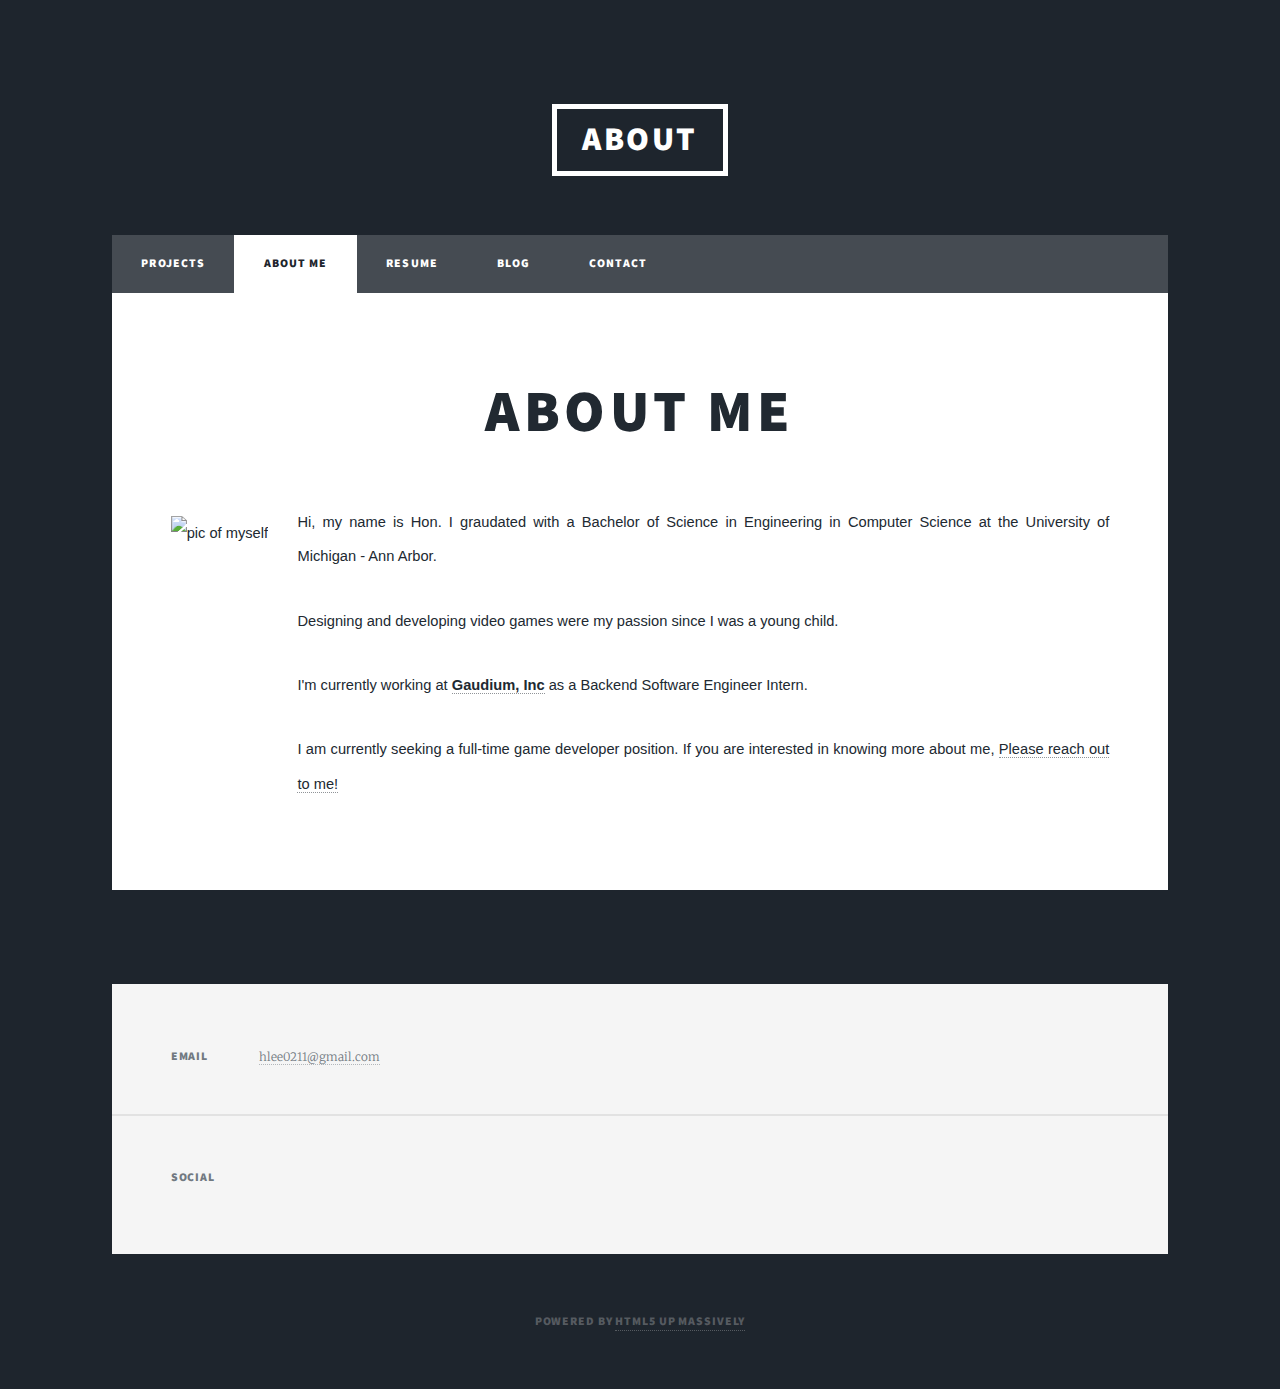
==== commit 5964f6d7: "Added Cellosseum section and pv videos" ====
--- a/aboutme.html
+++ b/aboutme.html
@@ -11,7 +11,7 @@
 	<meta charset="utf-8" />
 	<meta name="viewport" content="width=device-width, initial-scale=1, user-scalable=no" />
 	<link rel="stylesheet" href="assets/css/main.css" />
-	<link rel="icon" href="/images/city.jpg" type="image/x-icon">
+	<link rel="icon" href="images/darkbg.jpg" type="image/x-icon">
 	<noscript>
 		<link rel="stylesheet" href="assets/css/noscript.css" />
 	</noscript>
@@ -32,9 +32,9 @@
 			<ul class="links">
 				<li><a href="index.html">Projects</a></li>
 				<li class="active"><a href="aboutme.html">About Me</a></li>
-				<li><a href="https://drive.google.com/file/d/1wNzerjUPJfGMa-IlzcF_glGGhJd6Kd8p/view?usp=sharing"
+				<li><a href="https://drive.google.com/file/d/1k98MtCLqrLJkOarE_8m-fVtOl8b_6ENV/view?usp=sharing"
 						target="_blank">Resume</a></li>
-				<li><a href="blogs.html">Blogs</a></li>
+				<li><a href="blogs.html">Blog</a></li>
 				<li><a href="contact.html">Contact</a></li>
 			</ul>
 
@@ -50,20 +50,20 @@
 		<div id="main">
 
 			<!-- Post -->
-			<section class="post">
+			<section class="post" style="font-family:sans-serif;">
 				<header class="major">
 					<h1>About Me</h1>
 				</header>
 				<div class="image left"><img src="images/DSC_0169.jpg" alt="pic of myself" height="450" />
 				</div>
-				<p>Hi, my name is Hon. I'm currently a senior studying Computer Science and Engineering at the
+				<p>Hi, my name is Hon. I graudated with a Bachelor of Science in Engineering in Computer Science at the
 					University of Michigan -
 					Ann Arbor.</p>
-				<p>Designing and developing video games were my passion since I was a child.</p>
-				<p>And here I am working in the game industry at <a href="https://www.gaudiumstudio.com/"
+				<p>Designing and developing video games were my passion since I was a young child.</p>
+				<p>I'm currently working at <a href="https://www.gaudiumstudio.com/"
 						target="_blank"><b>Gaudium,
 							Inc</b></a> as a
-					programming and localization intern. </p>
+					Backend Software Engineer Intern. </p>
 				<p>I am currently seeking a full-time game developer position.
 					If you are interested in knowing more about me, <a href="contact.html">Please reach out to me!</a>
 				</p>
--- a/assets/css/main.css
+++ b/assets/css/main.css
@@ -3363,7 +3363,7 @@
 	width: 100%;
 	height: 100%;
 	background-color: #212931;
-	background-image: url("../../images/overlay.png"), linear-gradient(0deg, rgba(0, 0, 0, 0.1), rgba(0, 0, 0, 0.1)), url("../../images/city.jpg");
+	background-image: url("../../images/overlay.png"), linear-gradient(0deg, rgba(0, 0, 0, 0.1), rgba(0, 0, 0, 0.1)), url("../../images/darkbg.jpg");
 	background-size: auto, auto, 100% auto;
 	background-position: center, center, top center;
 	background-repeat: repeat, no-repeat, no-repeat;
@@ -4012,7 +4012,7 @@
 }
 
 #main>.posts>* {
-	padding: 4rem;
+	padding: 2rem;
 	width: 50%;
 }
 
@@ -4049,7 +4049,7 @@
 
 }
 
-@media screen and (max-width: 736px) {
+@media screen and (max-width: 1920px) {
 
 	#main>.posts>* {
 		width: 100%;
@@ -4077,9 +4077,11 @@
 	}
 
 	#main>.posts>article .image {
-		max-width: 25rem;
-		margin-left: auto;
-		margin-right: auto;
+		max-width: 30rem;
+		float: left;
+		margin-left: 10px;
+		margin-right: 25px;
+		border-radius: 3%;
 	}
 
 }
@@ -4859,4 +4861,102 @@
 		visibility: visible;
 	}
 
+}
+
+* {box-sizing: border-box}
+/* The Image Slider */
+/* Slideshow container */
+.slideshow-container {
+	/* max-width: 50%; */
+	position: relative;
+	/* margin: auto; */
+	max-width: 47.5%;
+	max-height: 300px;
+	float: left;
+	margin-right: 20px;
+	margin-top: 35px;
+}
+  
+/* Hide the images by default */
+.mySlides {
+	display: none;
+	object-fit: cover;
+	min-height: 100%;
+	height: auto;
+}
+  
+/* Next & previous buttons */
+.prev, .next {
+	cursor: pointer;
+	position: absolute;
+	top: 50%;
+	width: auto;
+	margin-top: -22px;
+	padding: 16px;
+	color: white;
+	font-weight: bold;
+	font-size: 18px;
+	transition: 0.6s ease;
+	border-radius: 0 3px 3px 0;
+	user-select: none;
+}
+  
+/* Position the "next button" to the right */
+.next {
+	right: 0;
+	border-radius: 3px 0 0 3px;
+}
+  
+.prev {
+	left: 0;
+	border-radius: 3px 0 0 3px;
+}
+  
+  /* On hover, add a black background color with a little bit see-through */
+.prev:hover, .next:hover {
+	background-color: rgba(0,0,0,0.8);
+}
+  
+  
+/* The dots/bullets/indicators */
+.dot {
+	cursor: pointer;
+	height: 15px;
+	width: 15px;
+	margin: 0 2px;
+	background-color: #bbb;
+	border-radius: 50%;
+	display: inline-block;
+	transition: background-color 0.6s ease;
+}
+  
+.active, .dot:hover {
+	background-color: #717171;
+}
+  
+.fade {
+	-webkit-animation-name: fade;
+	-webkit-animation-duration: 1.5s;
+	-webkit-animation-fill-mode: forwards; 
+	animation-name: fade;
+	animation-duration: 1.5s;
+	animation-fill-mode: forwards; 
+}
+  
+@-webkit-keyframes fade {
+	from {
+	  opacity: .4
+	}
+	to {
+	  opacity: 1
+	}
+}
+  
+@keyframes fade {
+	from {
+	  opacity: .4
+	}
+	to {
+	  opacity: 1
+	}
 }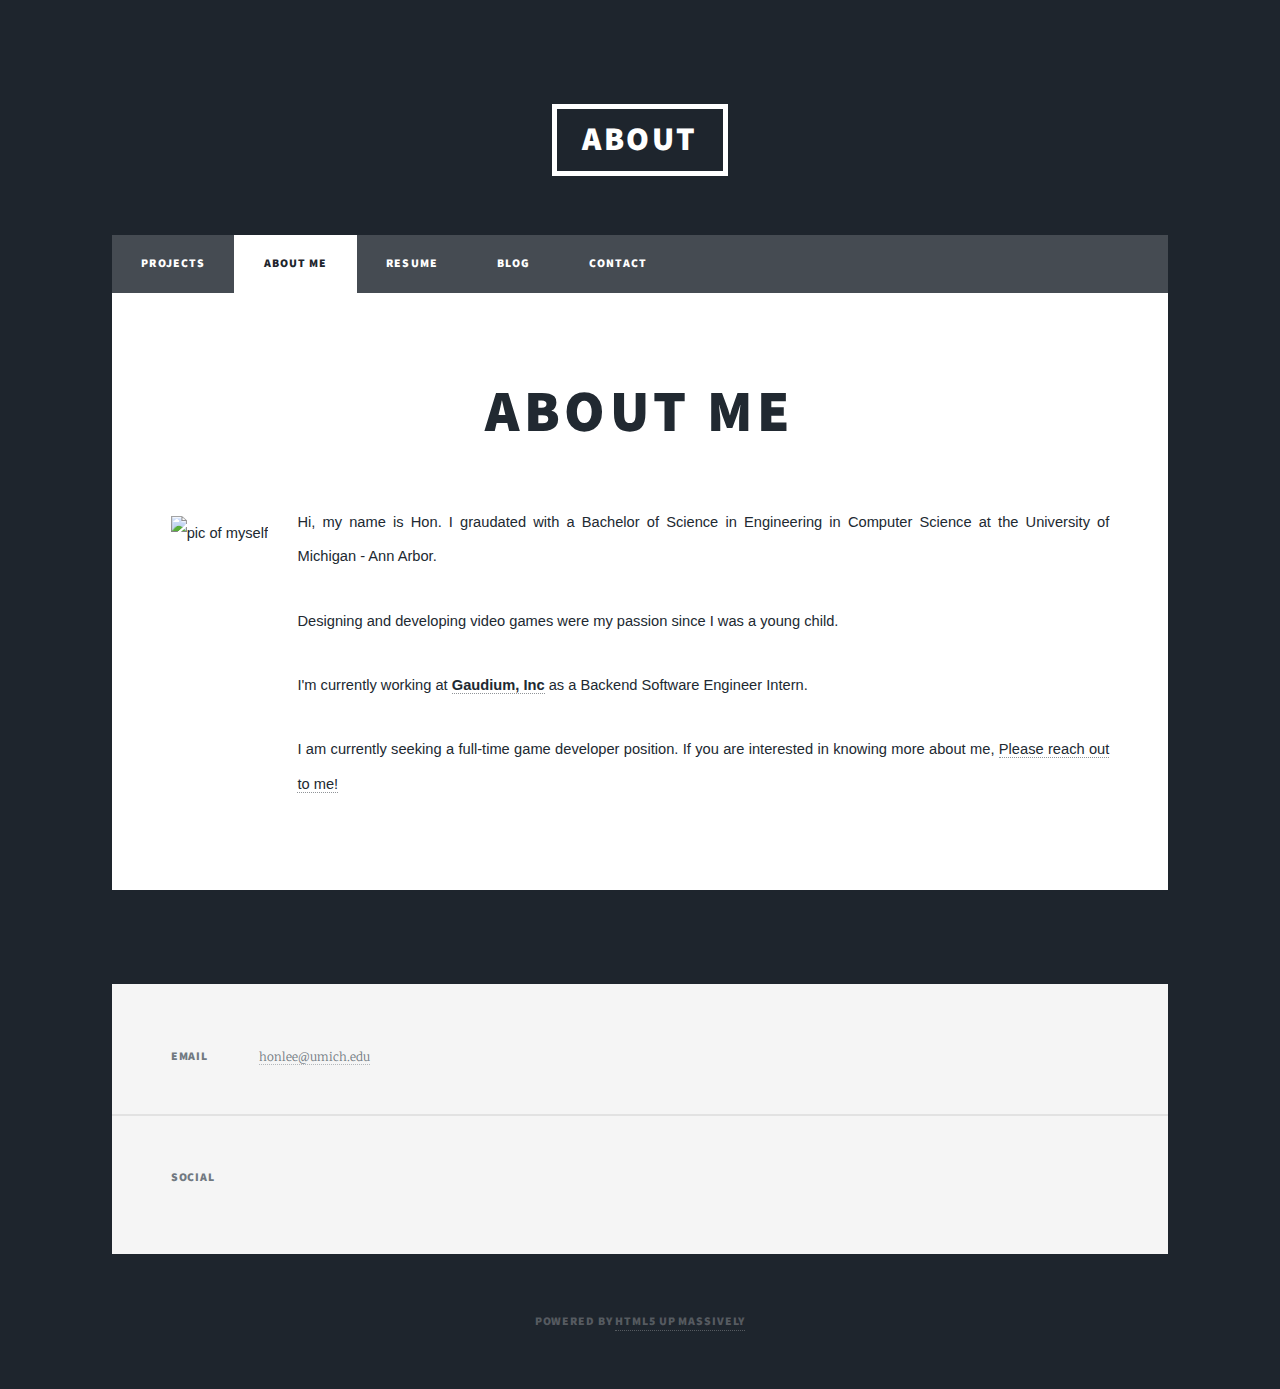
==== commit 56c0902c: "Updated the resume link" ====
--- a/aboutme.html
+++ b/aboutme.html
@@ -32,7 +32,7 @@
 			<ul class="links">
 				<li><a href="index.html">Projects</a></li>
 				<li class="active"><a href="aboutme.html">About Me</a></li>
-				<li><a href="https://drive.google.com/file/d/1k98MtCLqrLJkOarE_8m-fVtOl8b_6ENV/view?usp=sharing"
+				<li><a href="https://drive.google.com/file/d/1X9Lf9qMXxEA37B2U1UbExt2K_6h4JL19/view?usp=sharing"
 						target="_blank">Resume</a></li>
 				<li><a href="blogs.html">Blog</a></li>
 				<li><a href="contact.html">Contact</a></li>
@@ -111,7 +111,7 @@
 				-->
 				<section>
 					<h3>Email</h3>
-					<p><a href="mailto:hlee0211@gmail.com">hlee0211@gmail.com</a></p>
+					<p><a href="mailto:honlee@umich.edu">honlee@umich.edu</a></p>
 				</section>
 				<section>
 					<h3>Social</h3>
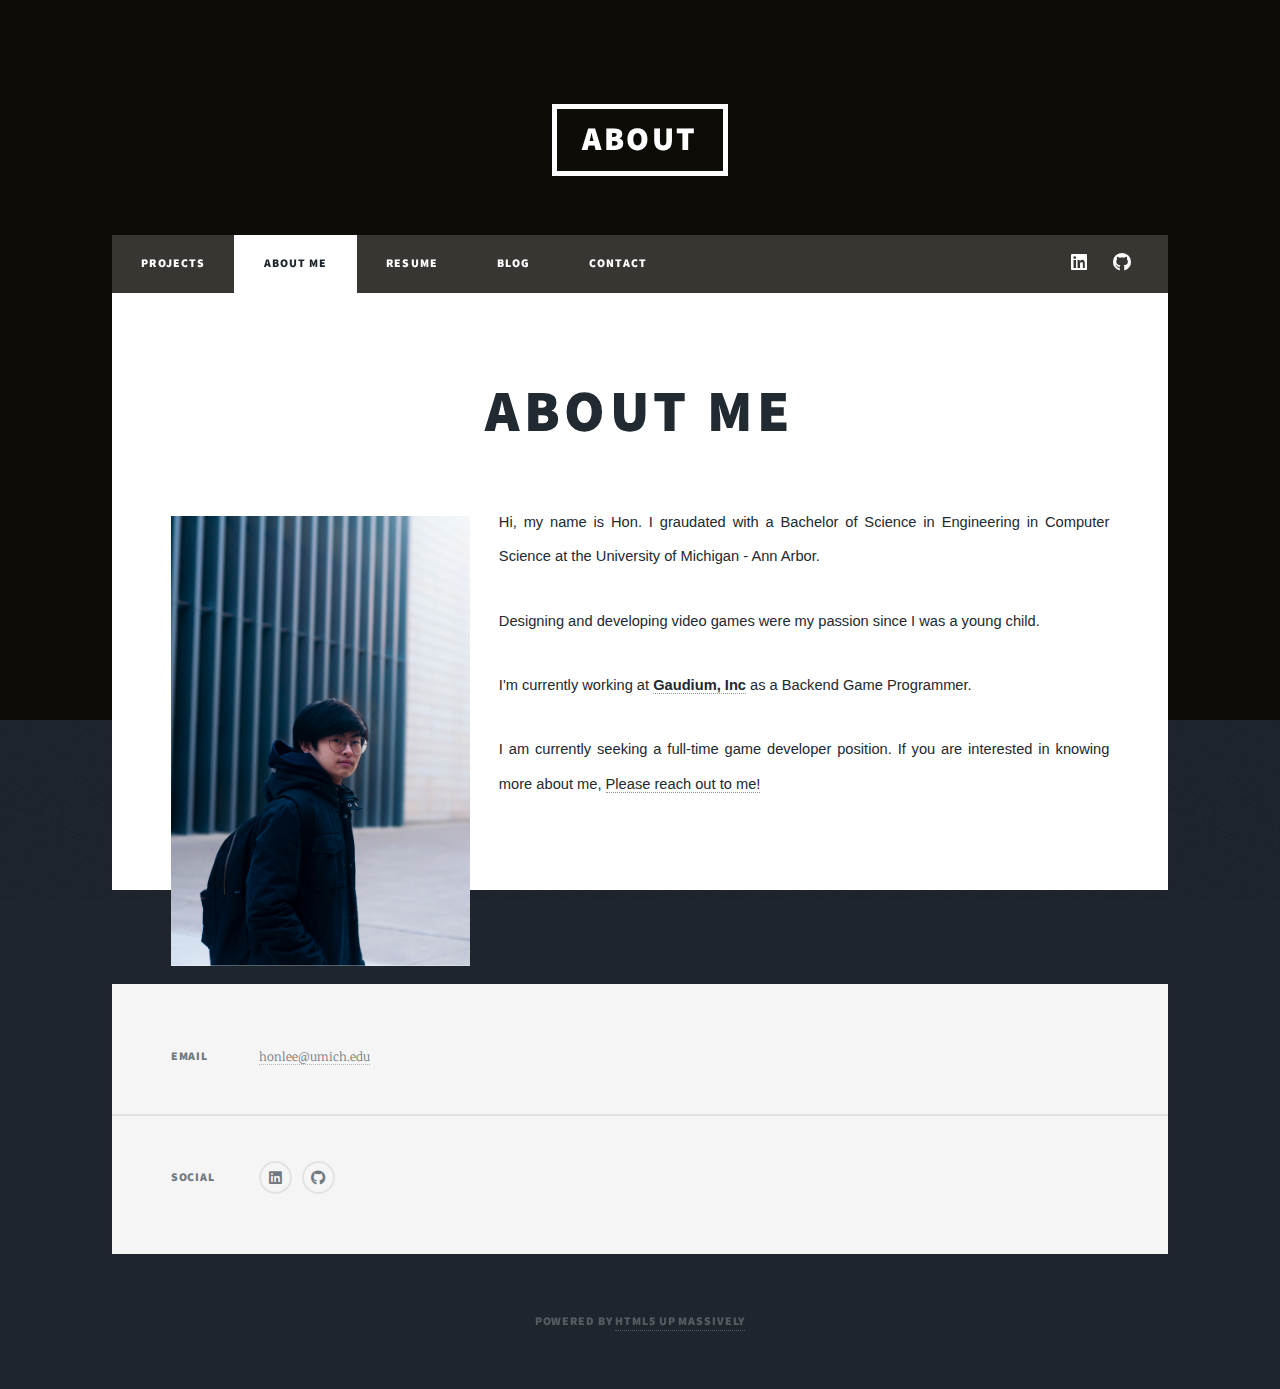
==== commit 5c768f13: "reverted and removed last two games" ====
--- a/aboutme.html
+++ b/aboutme.html
@@ -32,7 +32,7 @@
 			<ul class="links">
 				<li><a href="index.html">Projects</a></li>
 				<li class="active"><a href="aboutme.html">About Me</a></li>
-				<li><a href="https://drive.google.com/file/d/1X9Lf9qMXxEA37B2U1UbExt2K_6h4JL19/view?usp=sharing"
+				<li><a href="https://drive.google.com/file/d/1BwPP8rmKtf3OL04zlfWrczr8YMb118mt/view?usp=sharing"
 						target="_blank">Resume</a></li>
 				<li><a href="blogs.html">Blog</a></li>
 				<li><a href="contact.html">Contact</a></li>
@@ -63,7 +63,7 @@
 				<p>I'm currently working at <a href="https://www.gaudiumstudio.com/"
 						target="_blank"><b>Gaudium,
 							Inc</b></a> as a
-					Backend Software Engineer Intern. </p>
+					Backend Game Programmer. </p>
 				<p>I am currently seeking a full-time game developer position.
 					If you are interested in knowing more about me, <a href="contact.html">Please reach out to me!</a>
 				</p>
--- a/assets/css/main.css
+++ b/assets/css/main.css
@@ -4870,8 +4870,11 @@
 	/* max-width: 50%; */
 	position: relative;
 	/* margin: auto; */
-	max-width: 47.5%;
+	max-width: 48%;
 	max-height: 300px;
+	width: 100%;
+	height: 0;
+    padding-bottom: 56.25%;
 	float: left;
 	margin-right: 20px;
 	margin-top: 35px;
@@ -4889,7 +4892,7 @@
 .prev, .next {
 	cursor: pointer;
 	position: absolute;
-	top: 50%;
+	top: 25%;
 	width: auto;
 	margin-top: -22px;
 	padding: 16px;
@@ -4959,4 +4962,17 @@
 	to {
 	  opacity: 1
 	}
-}+}
+
+/* .video-container {
+    position: relative;
+    width: 100%;
+    height: 0;
+    padding-bottom: 56.25%;
+} */
+
+.video {
+	position: relative;
+	width: 100%;
+	height: 300px;
+}
--- a/assets/css/noscript.css
+++ b/assets/css/noscript.css
@@ -0,0 +1,36 @@
+@import url(font-awesome.min.css);
+
+/*
+	Massively by HTML5 UP
+	html5up.net | @ajlkn
+	Free for personal and commercial use under the CCA 3.0 license (html5up.net/license)
+*/
+
+/* Wrapper */
+
+	#wrapper {
+		background-color: #212931;
+		background-image: url("../../images/overlay.png"), linear-gradient(0deg, rgba(0, 0, 0, 0.1), rgba(0, 0, 0, 0.1)), url("../../images/bg.jpg");
+		background-size: auto,								auto,														100% auto;
+		background-position: center,								center,														top center;
+		background-repeat: repeat,								no-repeat,													no-repeat;
+		background-attachment: fixed,								fixed,														fixed;
+	}
+
+		#wrapper.fade-in:before {
+			display: none;
+		}
+
+/* Intro */
+
+	body.is-preload #intro {
+		opacity: 1;
+	}
+
+		body.is-preload #intro:not(.hidden) + #header + #nav {
+			-moz-transform: none;
+			-webkit-transform: none;
+			-ms-transform: none;
+			transform: none;
+			opacity: 1;
+		}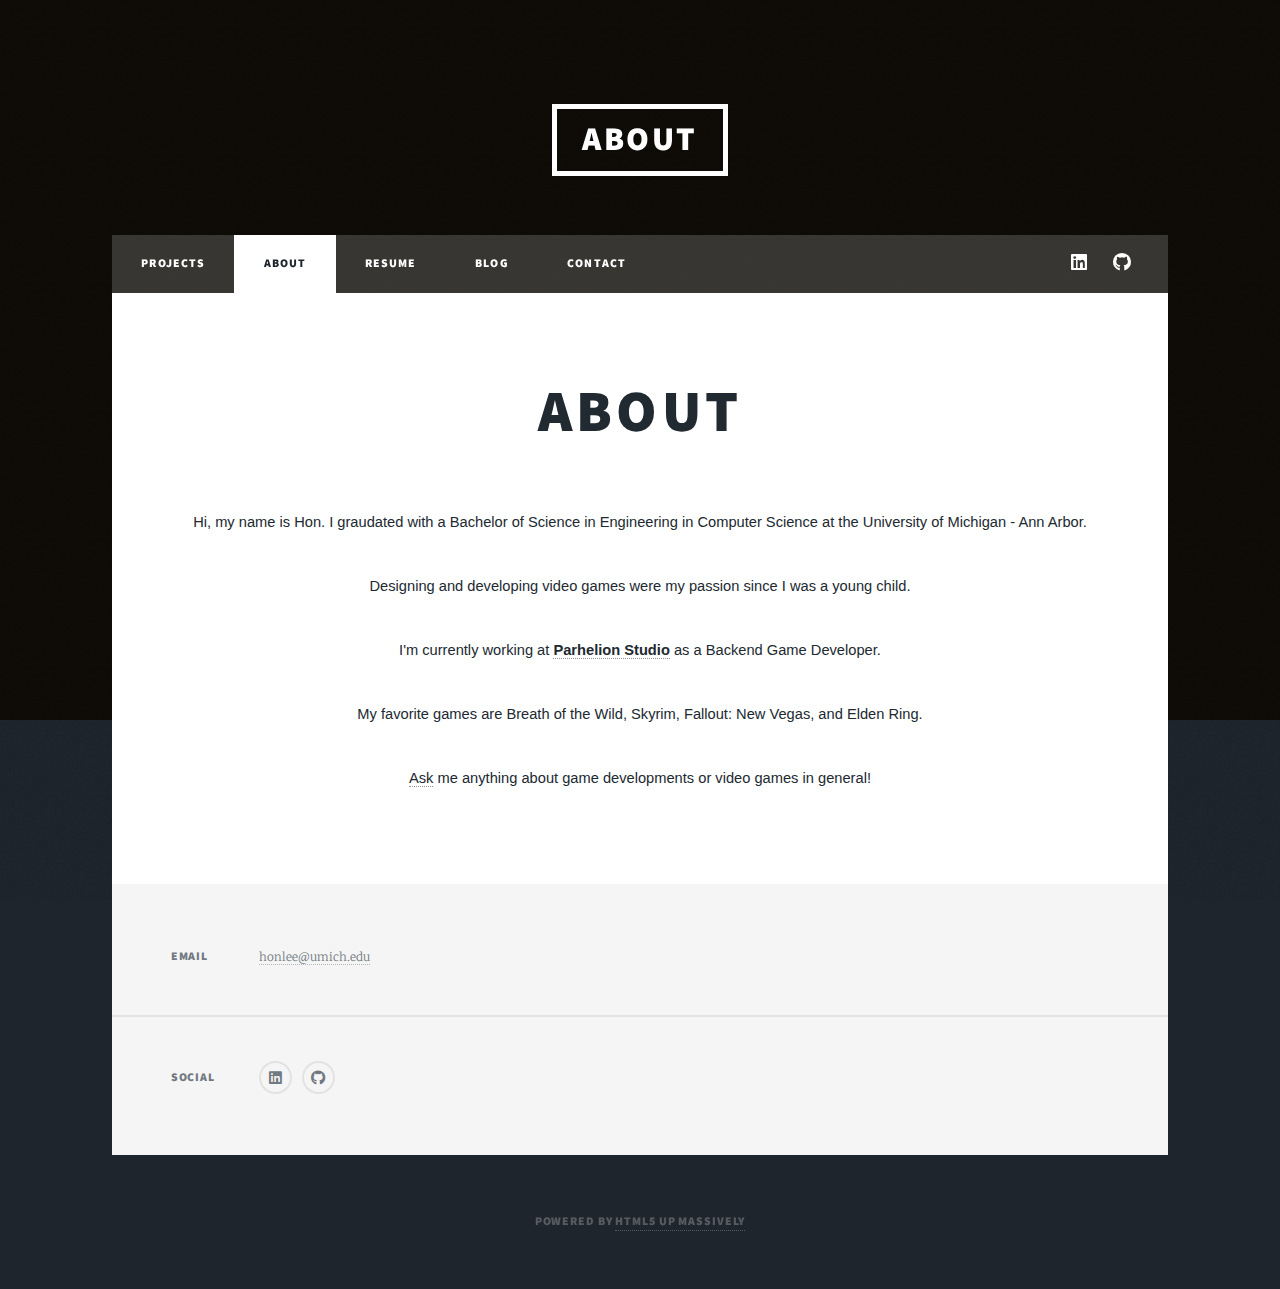
==== commit 4d8a07df: "added mybatteryislow" ====
--- a/aboutme.html
+++ b/aboutme.html
@@ -7,7 +7,7 @@
 <html>
 
 <head>
-	<title>Hon Lee - About Me</title>
+	<title>Hon Lee - About</title>
 	<meta charset="utf-8" />
 	<meta name="viewport" content="width=device-width, initial-scale=1, user-scalable=no" />
 	<link rel="stylesheet" href="assets/css/main.css" />
@@ -31,8 +31,8 @@
 		<nav id="nav">
 			<ul class="links">
 				<li><a href="index.html">Projects</a></li>
-				<li class="active"><a href="aboutme.html">About Me</a></li>
-				<li><a href="https://drive.google.com/file/d/1BwPP8rmKtf3OL04zlfWrczr8YMb118mt/view?usp=sharing"
+				<li class="active"><a href="aboutme.html">About</a></li>
+				<li><a href="https://drive.google.com/file/d/14oxGYep8NqN-y7u5zFGe87wLVC7v_YPh/view?usp=sharing"
 						target="_blank">Resume</a></li>
 				<li><a href="blogs.html">Blog</a></li>
 				<li><a href="contact.html">Contact</a></li>
@@ -52,23 +52,20 @@
 			<!-- Post -->
 			<section class="post" style="font-family:sans-serif;">
 				<header class="major">
-					<h1>About Me</h1>
+					<h1>About</h1>
 				</header>
-				<div class="image left"><img src="images/DSC_0169.jpg" alt="pic of myself" height="450" />
-				</div>
-				<p>Hi, my name is Hon. I graudated with a Bachelor of Science in Engineering in Computer Science at the
+				<!-- <div class="image left"><img src="images/DSC_0169.jpg" alt="pic of myself" height="450" />
+				</div> -->
+				<p style="text-align:center">Hi, my name is Hon. I graudated with a Bachelor of Science in Engineering in Computer Science at the
 					University of Michigan -
 					Ann Arbor.</p>
-				<p>Designing and developing video games were my passion since I was a young child.</p>
-				<p>I'm currently working at <a href="https://www.gaudiumstudio.com/"
-						target="_blank"><b>Gaudium,
-							Inc</b></a> as a
-					Backend Game Programmer. </p>
-				<p>I am currently seeking a full-time game developer position.
-					If you are interested in knowing more about me, <a href="contact.html">Please reach out to me!</a>
+				<p style="text-align:center">Designing and developing video games were my passion since I was a young child.</p>
+				<p style="text-align:center">I'm currently working at <a href="https://parhelion.gg/"
+						target="_blank"><b>Parhelion Studio</b></a> as a
+					Backend Game Developer.</p>
+				<p style="text-align:center">My favorite games are Breath of the Wild, Skyrim, Fallout: New Vegas, and Elden Ring.</p>
+				<p style="text-align:center"><a href="contact.html">Ask</a> me anything about game developments or video games in general!
 				</p>
-				<!--<p>I can't wait to dive deeply in the game industry once I graduate!</p>-->
-
 			</section>
 		</div>
 
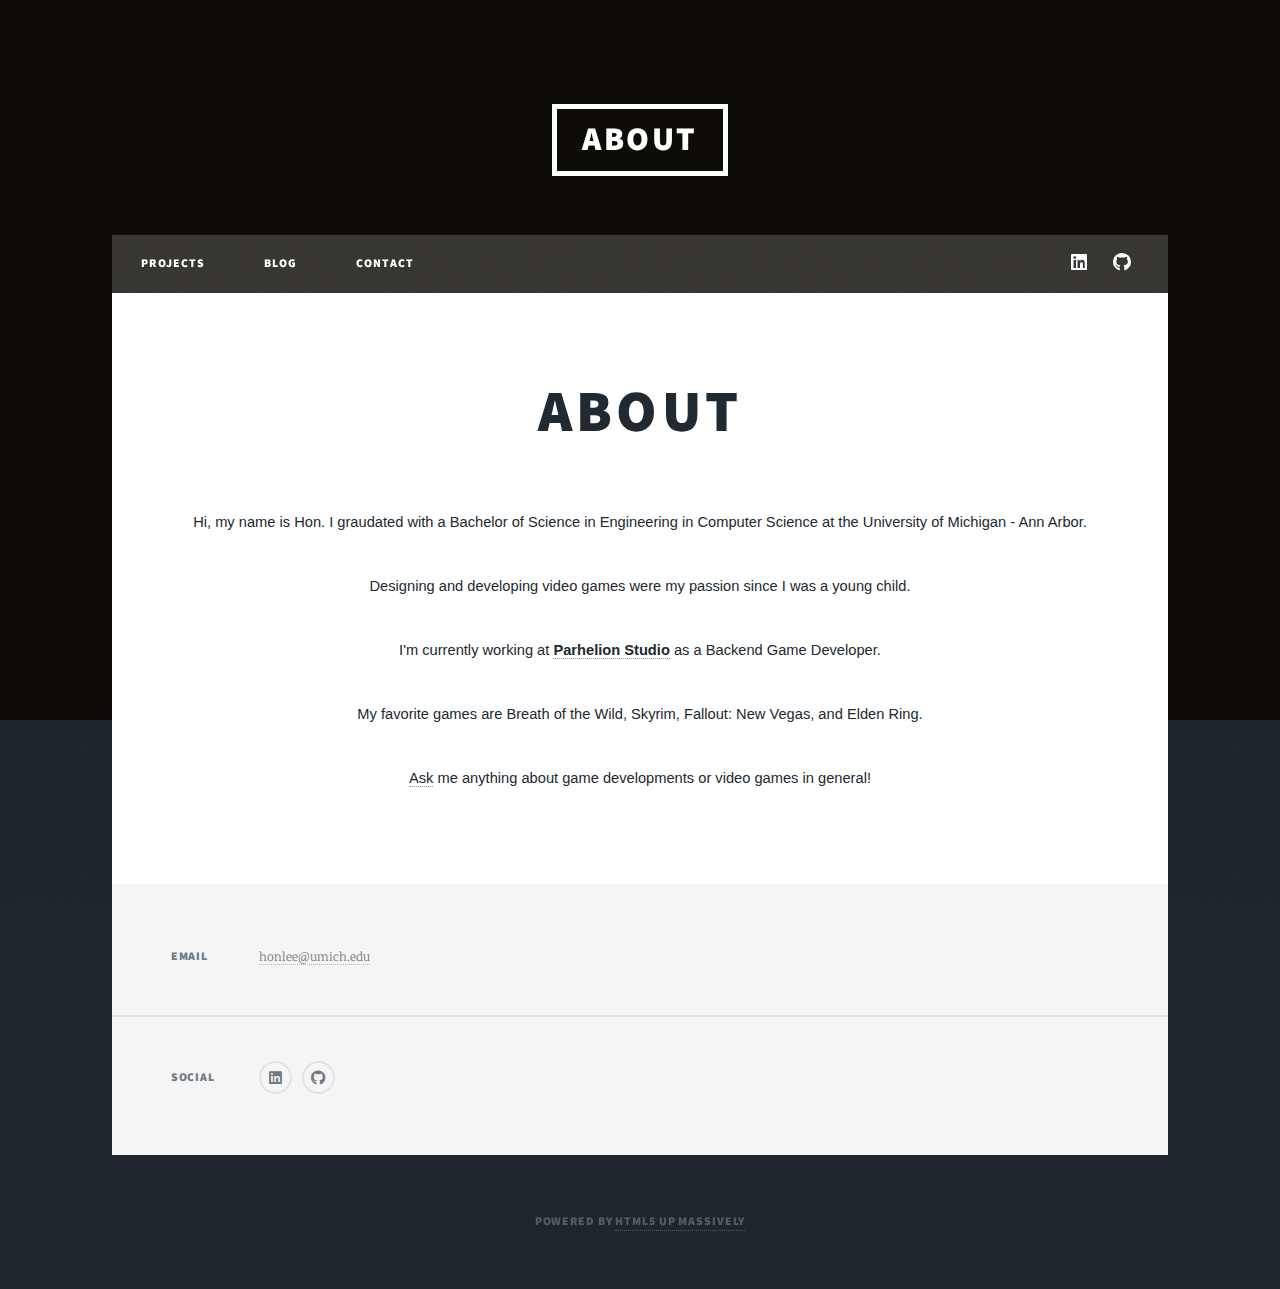
==== commit a402be52: "update profile" ====
--- a/aboutme.html
+++ b/aboutme.html
@@ -31,9 +31,9 @@
 		<nav id="nav">
 			<ul class="links">
 				<li><a href="index.html">Projects</a></li>
-				<li class="active"><a href="aboutme.html">About</a></li>
-				<li><a href="https://drive.google.com/file/d/14oxGYep8NqN-y7u5zFGe87wLVC7v_YPh/view?usp=sharing"
-						target="_blank">Resume</a></li>
+				<!-- <li class="active"><a href="aboutme.html">About</a></li> -->
+				<!-- <li><a href="https://drive.google.com/file/d/14oxGYep8NqN-y7u5zFGe87wLVC7v_YPh/view?usp=sharing"
+						target="_blank">Resume</a></li> -->
 				<li><a href="blogs.html">Blog</a></li>
 				<li><a href="contact.html">Contact</a></li>
 			</ul>
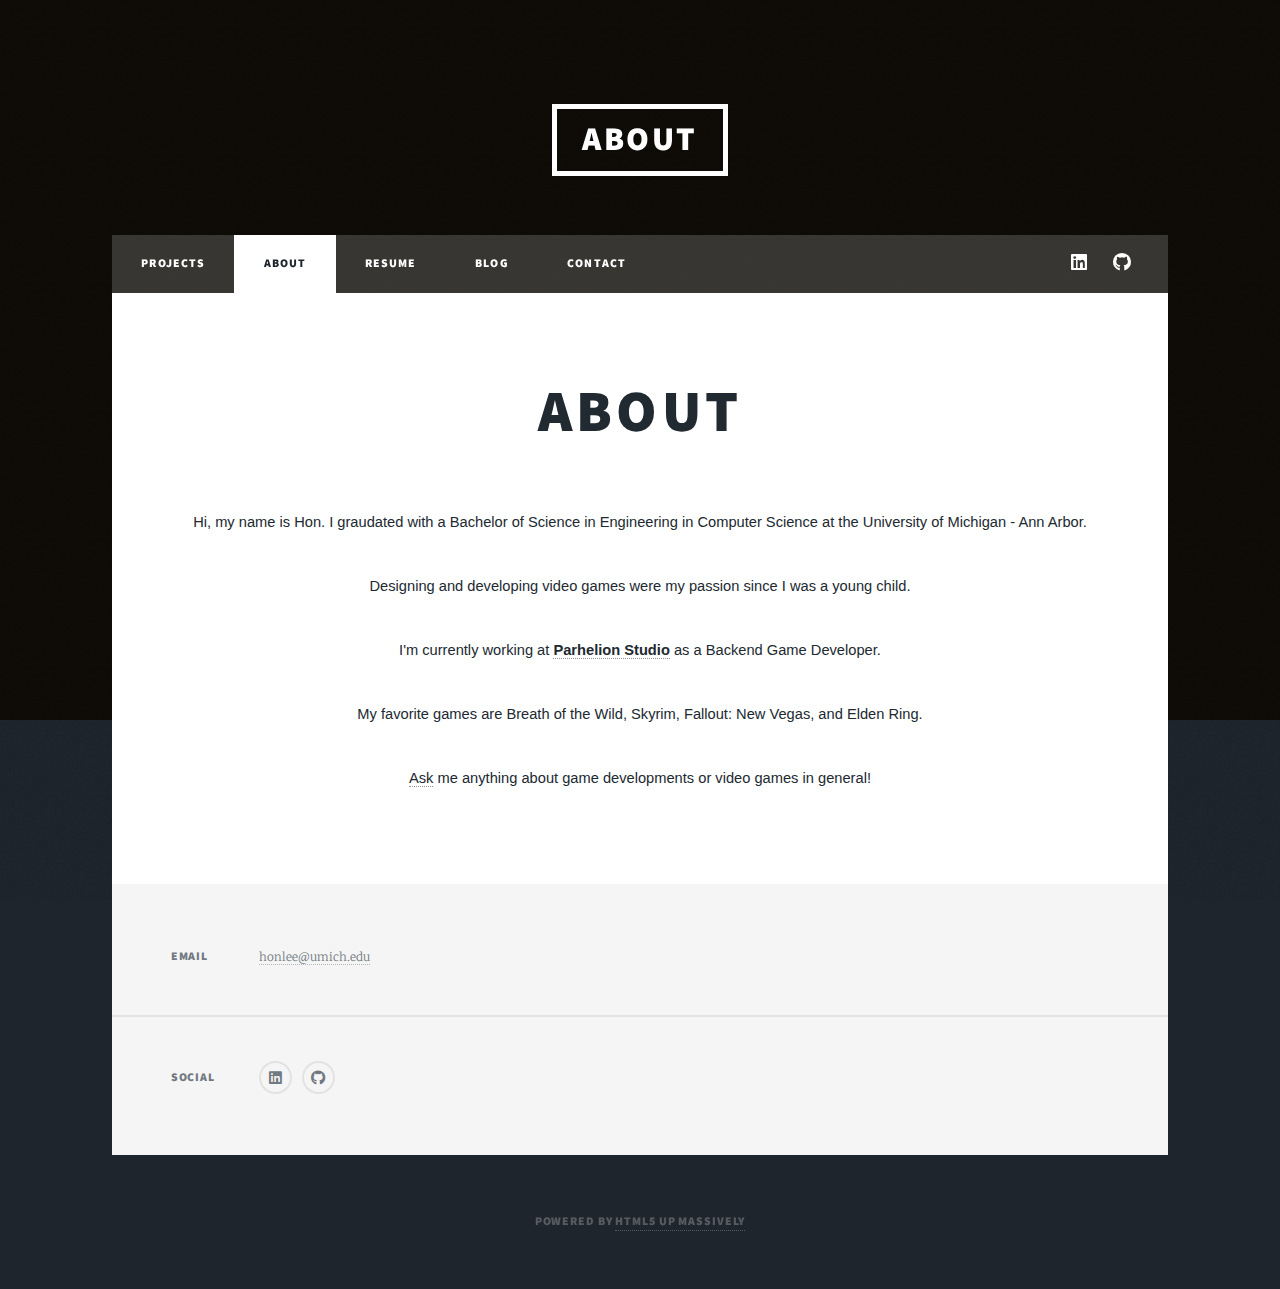
==== commit 9c78e8fd: "revert" ====
--- a/aboutme.html
+++ b/aboutme.html
@@ -31,9 +31,9 @@
 		<nav id="nav">
 			<ul class="links">
 				<li><a href="index.html">Projects</a></li>
-				<!-- <li class="active"><a href="aboutme.html">About</a></li> -->
-				<!-- <li><a href="https://drive.google.com/file/d/14oxGYep8NqN-y7u5zFGe87wLVC7v_YPh/view?usp=sharing"
-						target="_blank">Resume</a></li> -->
+				<li class="active"><a href="aboutme.html">About</a></li>
+				<li><a href="https://drive.google.com/file/d/14oxGYep8NqN-y7u5zFGe87wLVC7v_YPh/view?usp=sharing"
+						target="_blank">Resume</a></li>
 				<li><a href="blogs.html">Blog</a></li>
 				<li><a href="contact.html">Contact</a></li>
 			</ul>
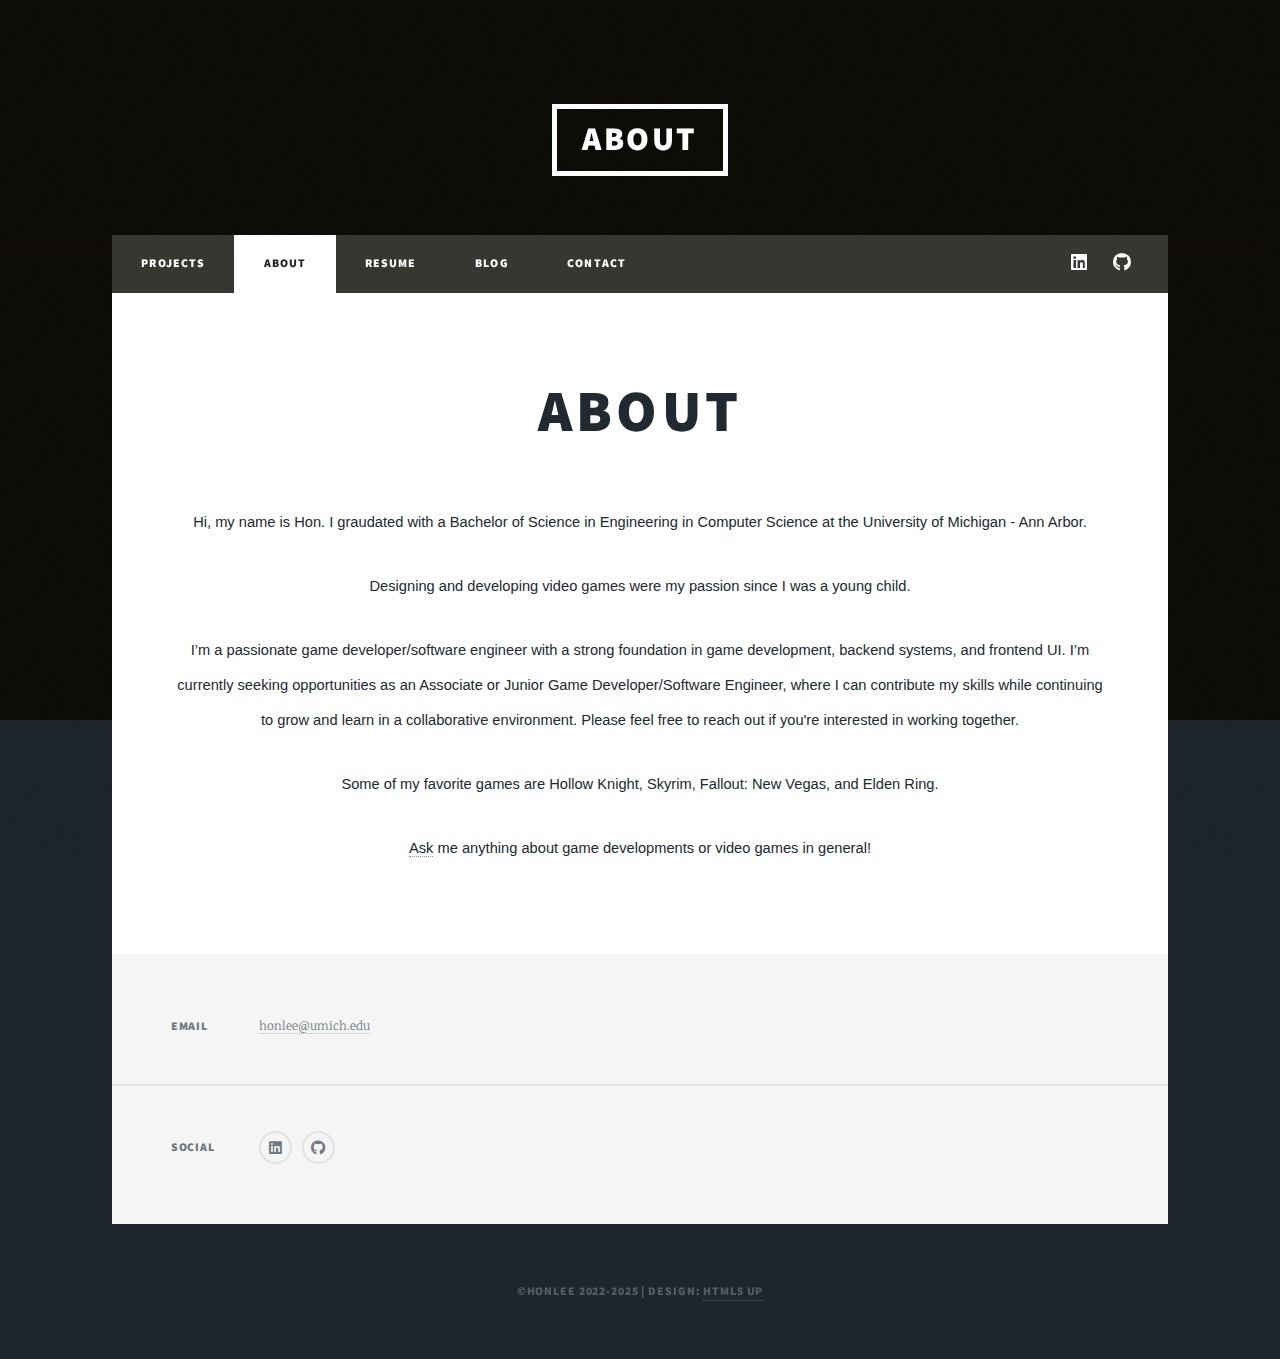
==== commit db947675: "updated info" ====
--- a/aboutme.html
+++ b/aboutme.html
@@ -32,7 +32,7 @@
 			<ul class="links">
 				<li><a href="index.html">Projects</a></li>
 				<li class="active"><a href="aboutme.html">About</a></li>
-				<li><a href="https://drive.google.com/file/d/14oxGYep8NqN-y7u5zFGe87wLVC7v_YPh/view?usp=sharing"
+				<li><a href="https://drive.google.com/file/d/1ee3Dhdu6AVK11eLqWS15INH1NLq4JEdw/view?usp=sharing"
 						target="_blank">Resume</a></li>
 				<li><a href="blogs.html">Blog</a></li>
 				<li><a href="contact.html">Contact</a></li>
@@ -60,10 +60,9 @@
 					University of Michigan -
 					Ann Arbor.</p>
 				<p style="text-align:center">Designing and developing video games were my passion since I was a young child.</p>
-				<p style="text-align:center">I'm currently working at <a href="https://parhelion.gg/"
-						target="_blank"><b>Parhelion Studio</b></a> as a
-					Backend Game Developer.</p>
-				<p style="text-align:center">My favorite games are Breath of the Wild, Skyrim, Fallout: New Vegas, and Elden Ring.</p>
+				<p style="text-align:center">I’m a passionate game developer/software engineer with a strong foundation in game development, backend systems, and frontend UI. I’m currently seeking opportunities as an Associate or Junior Game Developer/Software Engineer, 
+					where I can contribute my skills while continuing to grow and learn in a collaborative environment. Please feel free to reach out if you're interested in working together.</p>
+				<p style="text-align:center">Some of my favorite games are Hollow Knight, Skyrim, Fallout: New Vegas, and Elden Ring.</p>
 				<p style="text-align:center"><a href="contact.html">Ask</a> me anything about game developments or video games in general!
 				</p>
 			</section>
@@ -136,7 +135,7 @@
 		<!-- Copyright -->
 		<div id="copyright">
 			<ul>
-				<li>Powered by <a href="https://html5up.net">HTML5 UP Massively</a></li>
+				<li>©honlee 2022-2025 |  Design: <a href="https://html5up.net">HTML5 UP</a></li>
 			</ul>
 		</div>
 
--- a/assets/css/main.css
+++ b/assets/css/main.css
@@ -4049,7 +4049,7 @@
 
 }
 
-@media screen and (max-width: 1920px) {
+@media screen and (max-width: 3840px) {
 
 	#main>.posts>* {
 		width: 100%;
@@ -4871,7 +4871,7 @@
 	position: relative;
 	/* margin: auto; */
 	max-width: 48%;
-	max-height: 300px;
+	max-height: 500px;
 	width: 100%;
 	height: 0;
     padding-bottom: 56.25%;
@@ -4974,5 +4974,5 @@
 .video {
 	position: relative;
 	width: 100%;
-	height: 300px;
-}
+	height: 400px;
+}
